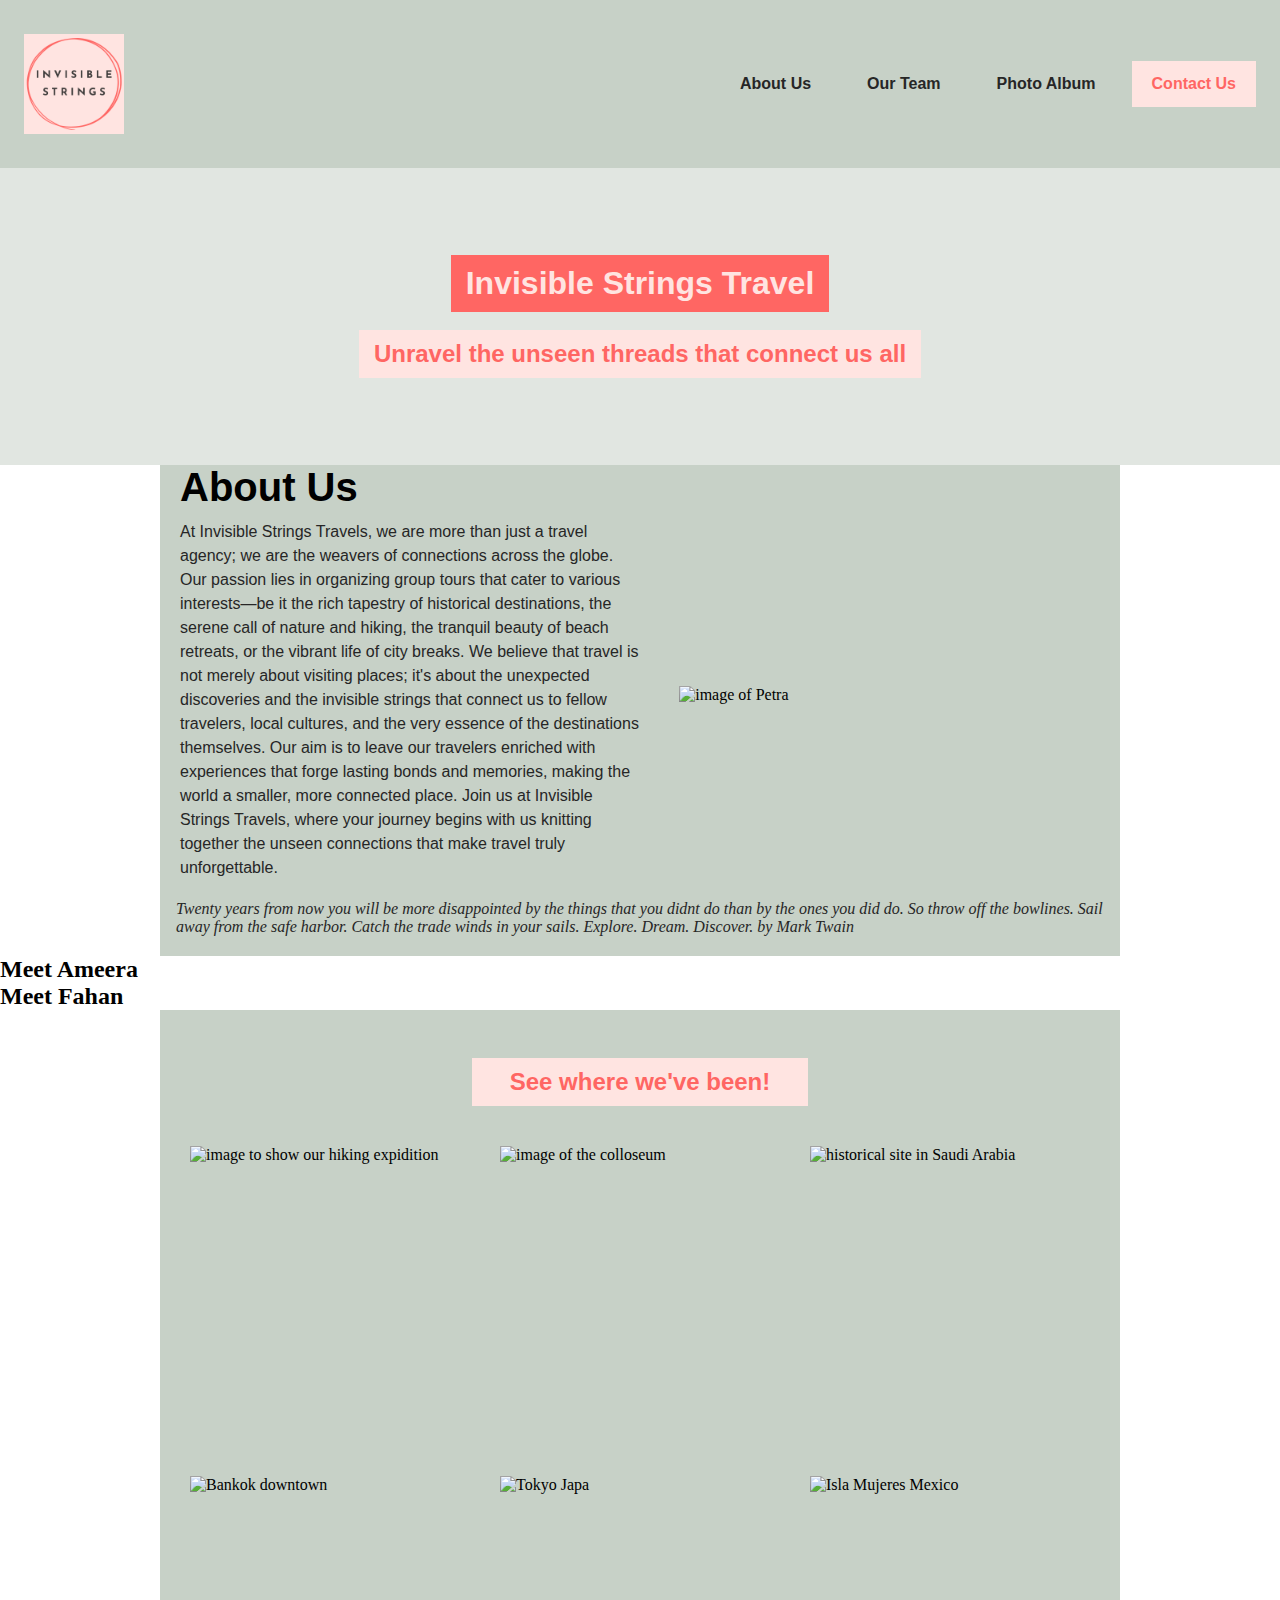
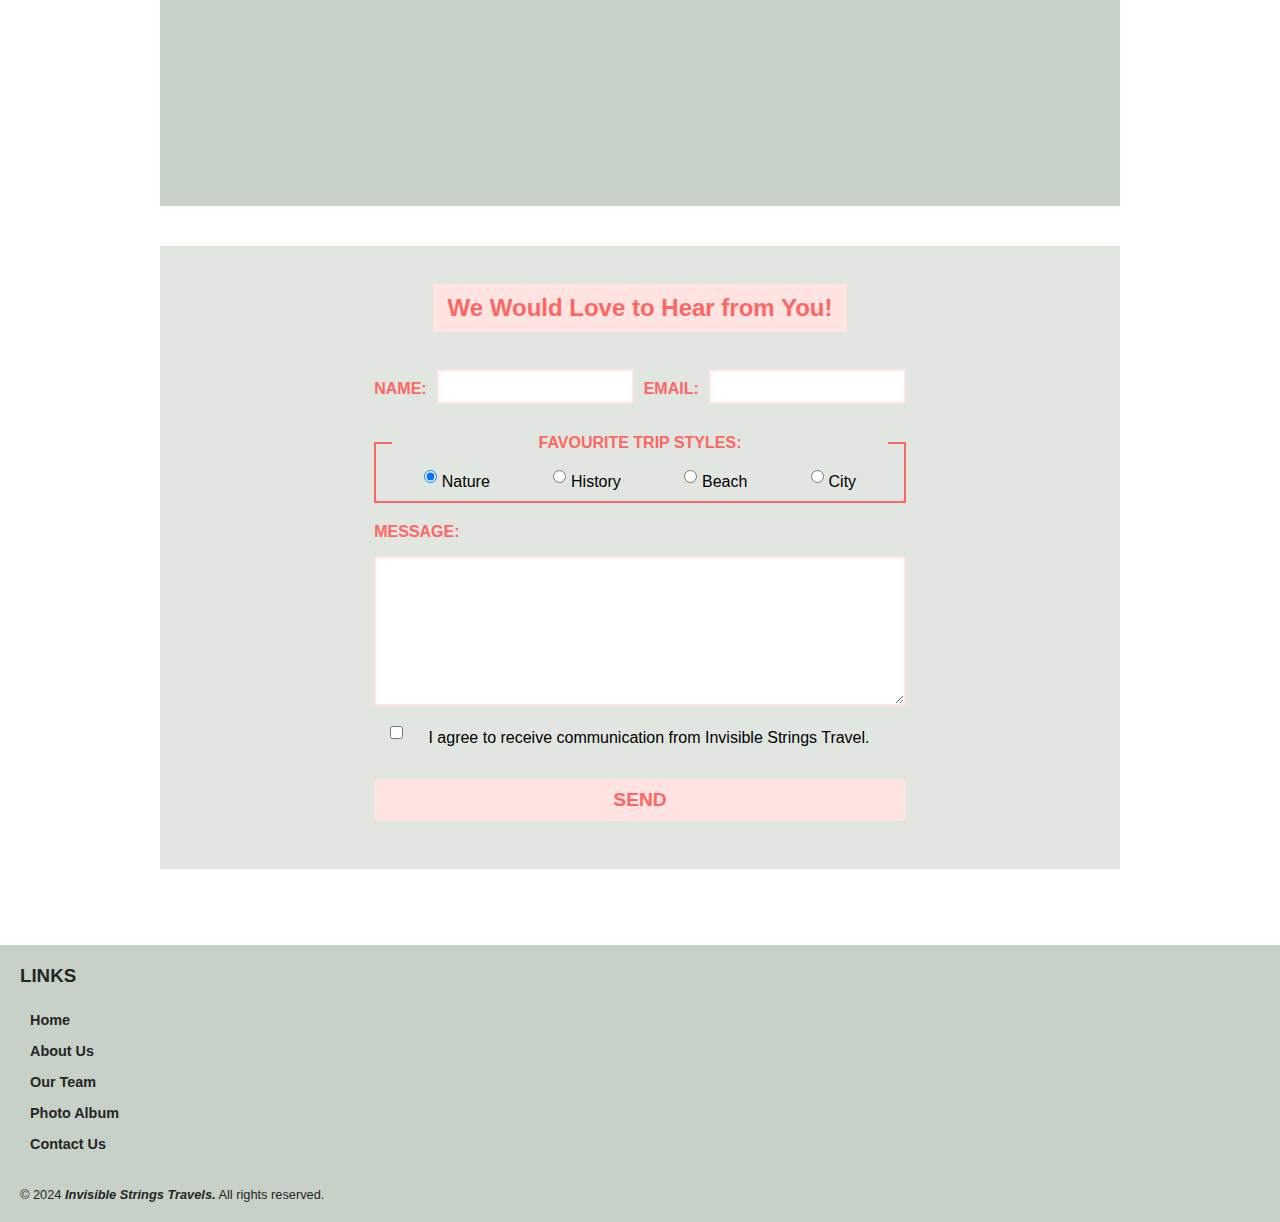
==== index 13.24.06.html @ 8f7f492c "Merge branch 'main' into header-section" ====
<!DOCTYPE html>
<html lang="en">
  <head>
    <meta charset="UTF-8" />
    <meta name="viewport" content="width=device-width, initial-scale=1.0" />
    <link rel="stylesheet" href="style.css" />
    <title>Ameera and Fahan Agency Website</title>
  </head>

  <body>
    <nav class="row justify-space-between">
        <div>
            <a href="#header">
                <img src="IST-LOGO.png" alt="Logo">
            </a>
        </div>
        <ul class="row">
            <li><a href="#about">About Us</a></li>
            <li><a href="#team">Our Team</a></li>
            <li><a href="#travels">Photo Album</a></li>
            <li><a href="#contact">Contact Us</a></li>
        </ul>   
        <script src="script.js"></script>
    </nav>

    <header id="header">
        <h1>Invisible Strings Travel</h1>
        <h2>Unravel the unseen threads that connect us all</h2>
    </header>

    <main>
        <section id="about" class="center width-xl">
            <h2 class="about-us">About Us</h2>
            <div class="row justify-space-between">
                <!-- [100 word paragraph] -->
                <p class="flex-item">At Invisible Strings Travels, we are more than just a travel agency; we are the weavers of connections across the globe. Our passion lies in organizing group tours that cater to various interests—be it the rich tapestry of historical destinations, the serene call of nature and hiking, the tranquil beauty of beach retreats, or the vibrant life of city breaks. We believe that travel is not merely about visiting places; it's about the unexpected discoveries and the invisible strings that connect us to fellow travelers, local cultures, and the very essence of the destinations themselves. Our aim is to leave our travelers enriched with experiences that forge lasting bonds and memories, making the world a smaller, more connected place. Join us at Invisible Strings Travels, where your journey begins with us knitting together the unseen connections that make travel truly unforgettable. </p>
                <!-- [placeholder image on the side] -->
                <img src="https://source.unsplash.com/eoZTnFtusDs" alt="image of Petra" width="300" class="flex-image">
            </div>
        
            <blockquote id="quote" class="MT-quote">Twenty years from now you will be more disappointed by the things that you didnt do than by the ones you did do. So throw off the bowlines. Sail away from the safe harbor. Catch the trade winds in your sails. Explore. Dream. Discover.
                <cite>by Mark Twain</cite>
            </blockquote>
        </section>

        <section id="team">
            <div id="team--ameera">
                <h2>Meet Ameera</h2>
                <!-- [placeholder image]
                [130 words] -->
            </div>

            <div id="team--fahan">
                <h2>Meet Fahan</h2>
                <!-- [placeholder image]
                [130 words] -->
            </div>
    
        </section>

        <section id="travels" class="center width-xl ">
            <div class="travels">
                <h2>See where we've been!</h2>
            <div>
            <!-- [placeholder grid of prior travels]  -->
            <div class="image-grid"> <!-- will be the main container for each one of our images -->
                <img src="https://source.unsplash.com/BKLHxgbYFDI" alt="image to show our hiking expidition"/>   
                <img src="https://source.unsplash.com/Q4g0Q-eVVEg" alt="image of the colloseum"/>
                <img src="https://source.unsplash.com/ecw2GLQqVus" alt="historical site in Saudi Arabia"/>
                <img src="https://source.unsplash.com/g5Uh7nP60FA" alt="Bankok downtown"/>
                <img src="https://source.unsplash.com/layMbSJ3YOE" alt="Tokyo Japa"/>
                <img src="https://source.unsplash.com/2KZksT2BSDw" alt="Isla Mujeres Mexico"/>
            </div>
        </section>

        <section id="contact" class="center width-xl">
            <h2>We Would Love to Hear from You!</h2>

            <form id="form">
                <div class="form-row">  <!-- Wrap NAME and EMAIL -->
                    <label for="name">NAME:</label>
                    <input id="name" name="name" type="text" class= "border-style" required/>

                    <label for="email">EMAIL:</label>
                    <input id="email" name="email" type="email" class= "border-style" required/>
                </div>
                
                <fieldset>
                    <legend>FAVOURITE TRIP STYLES:</legend>

                    <div class="radio-container">
                        <input id="trip-nature" type="radio" name="trip" value="Nature" class="border-style" checked />
                        <label for="trip-nature" class="radio">Nature</label>
                    </div>

                    <div class="radio-container">
                        <input id="trip-history" type="radio" name="trip" value="history" class="border-style"/>
                        <label for="trip-history" class="radio">History</label>
                    </div>

                    <div class="radio-container">
                        <input id="trip-beach" type="radio" name="trip" value="beach" class="border-style"/>
                        <label for="trip-beach" class="radio">Beach</label>
                    </div>

                    <div class="radio-container">
                        <input id="trip-city" type="radio" name="trip" value="radio" class="border-style"/>
                        <label for="trip-city" class="radio">City</label>
                    </div>
                </fieldset>

                <label for="message">MESSAGE:</label>
                <textarea id="message" class="border-style" name="message"></textarea>

                <div class="checkbox-wrapper">
                    <input id="marketingConsent" name="marketingConsent" type="checkbox" class="border-style" required/>
                    <label for="marketingConsent" class="checkbox">I agree to receive communication from Invisible Strings Travel.</label>
                </div>
                
                <button class="border-style" type="submit">SEND</button>
            </form>
        </section>
    </main>
    
    <footer>
        <h3>LINKS</h3>
          <ul>
            <li><a href="#header">Home</a></li>
            <li><a href="#about">About Us</a></li>
            <li><a href="#team">Our Team</a></li>
            <li><a href="#travels">Photo Album</a></li>
            <li><a href="#contact">Contact Us</a></li>  
           </ul>
        <p>© 2024 <em><strong><a href="#header">Invisible Strings Travels.</a></strong></em> All rights reserved.</p>
      </footer>

  </body>
</html>
---- style.css ----
/* Best practices for webpage styling 
/* Follow the outline structure for css – use css variables */

/* Global settings applied to all elements */
* {
  box-sizing: border-box; /* Changes the box model so width and height include padding and border but not the margin */
  margin: 0; /* Removes the default margin from all elements */
}

label,input {
  display: block; /* Makes label and input elements block-level, so they take up the full width available */
}

/*------------------------------------*\
  #NAVIGATION-MENU
\*------------------------------------*/

nav {
  padding: 1.5rem; 
  background-color: #C7D1C7; /* Nav background color set to Ash Grey*/
  color: #262626; /* Nav font colour set to Eerie Black*/
}

nav img {
  display: block;
  margin: 0 auto; 
  padding: 10px 0; 
  width: 100px; 
  height: auto; 
}

/* Setting up a flexbox layout */
.row {
  display: flex; /* Enables flexbox layout, making child elements flex items */
  gap: 1rem; /* Space between each flex item */
  flex-wrap: wrap; /* Allows items to wrap to next line if space runs out */
  align-items: center; /* Vertically centers items in their line */
}

/* Ensures nav buttons have distributed space between them */
.justify-space-between {
  justify-content: space-between;
}

ul {
  list-style:none; /* Removes bullet points from lists */
}

ul.row li a {
  display: inline-block; /* Makes the link behave like a block but allows it to sit inline */
  font-family:'proxima-nova', sans-serif; /*TBU Font - to be defined upfront - relates to Issue #4*/
  font-weight: bold; /*TBU Font - to be defined upfront - relates to Issue #4*/
  text-decoration: none; /* Removes underline from links */
  padding: 14px 20px; /* Adds padding inside the links for clickable area */
}

ul.row li:not(:last-child) a {
  color: #262626 /* Sets the text colour for all links except for Contact Us */
}

ul.row li:last-child a {
  background-color: #FFE4E1; /* Background color for Contact Us*/
  color: #FF6663 /* Text colour for Contact Us */
}

ul.row li a:hover {
  background-color: #FFE4E1; /* Background color on hover */
  color: #FF6663; /* Text colour on hover */
}


/*------------------------------------*\
  #HEADER SECTION
\*------------------------------------*/

header {
  display: flex;
  flex-direction: column;
  align-items: center;
  justify-content: center;
  height: 33vh; /* so header takes up two thirds of the viewport*/
  background-color: #E1E6E1;
  font-family:'proxima-nova', sans-serif; /*TBU Font - to be defined upfront - relates to Issue #4*/
}

header h1 { 
  font-weight: bold;
  padding: 10px 15px; 
  background-color: #FF6663; 
  color: #FFE4E1; 
}

header h2 { 
  margin-top: 0.5cm; 
  font-weight: bold;
  padding: 10px 15px; 
  background-color: #FFE4E1; 
  color: #FF6663; 
}



/*------------------------------------*\
  #ABOUT US SECTION
\*------------------------------------*/


.flex-item {
    width: 48%;   /* width of those with class flex-item will be 48% of the container */
    margin-left: 20px; /* space between the left side of the parent container and child element */
    margin-top: 10px;

}

.flex-image {
    padding: 20px; /* space between the image and the right side of the parent container */
    width: 48%;  /* width of image will be 48% of the container */
}


.MT-quote {
    margin-top: 20px;
    padding-left: 16px;
    color: #262626 ;
    font-style: italic;
    padding-bottom: 20px;
}

#about {
    background-color: #C7D1C7;

    
}

/* Might need to update - section p might change css for all the section p in the code  */
section p {
    font-size: 16px;
    line-height: 150%;
    color: #262626;
    font-family:'proxima-nova', sans-serif; /*TBU Font - to be defined upfront */

}


h2.about-us {
    font-size: 40px;
    margin-left: 20px;
    font-family:'proxima-nova', sans-serif; /*TBU Font - to be defined upfront */
    
}

/* body {
    background-color: #C7D1C7;
} */


/* constraining the width of the webpage */

.center {
    max-width: 40rem;
    margin-left: auto;
    margin-right: auto;
  }
  
  .width-sm {
    max-width: 20rem;
  }

  .width-lg {
    max-width: 40rem;
  }
  
  .width-xl {
          max-width: 60rem;
        }

/* Section 2 – Meet the Team
Use CSS Flexbox to style children in a single-direction layout  */
 

/* Section 3 – Pictures
Use CSS Grid to style children in two-direction layout */


/*------------------------------------*\
  #grid
\*------------------------------------*/

#travels {
    background-color: #C7D1C7 ;
    margin-bottom: 40px;
    padding-top: 10px;
}

.travels h2 {
    text-align: center; 
    font-family:'proxima-nova', sans-serif; 
    margin-top: 37.7953px; 
    margin-bottom: 10px; 
    padding: 10px 15px; 
    background-color: #FFE4E1; /* Background color for about us  */
    color: #FF6663; 
    width: 35%;
    margin-left: auto;
    margin-right: auto;

}


.image-grid {
    --gap: 30px;
    --num-cols: 3;
    --row-height: 300px;

    box-sizing: border-box;
    padding: var(--gap);

    display: grid;
    grid-template-columns: repeat(var(--num-cols), 1fr);
    grid-auto-rows: var(--row-height);
    gap: var(--gap)

}

/* anything under 1024px  */
@media screen and (max-width: 1024px) {
    .image-grid {
        --num-cols: 2;
        --row-height: 200px;
    }

}

.image-grid > img {
    width: 100%;
    height: 100%;
}

/*------------------------------------*\
  #CONTACT
\*------------------------------------*/

.border-style {
  border: 2px solid #FFE4E1; /* Sets the border color */
  padding: 8px;
  margin-bottom: 10px;
}

.border-style:focus {
  outline: none; /* Removes the default focus outline */
  border-color: #FF6663; /* Changes the border color on focus for better visibility */
  padding: 8px;
  margin-bottom: 10px;
}

#contact {
  display: flex;
  flex-direction: column;
  align-items: center;
  text-align: center;
  margin-bottom: 2cm; /* Space below h2 */
  background-color: #E1E6E1;
  font-family:'proxima-nova', sans-serif; /*TBU Font - to be defined upfront - relates to Issue #4*/
}

#contact h2 {
  margin-top: 1cm; 
  margin-bottom: 1cm; 
  font-weight: bold;
  padding: 10px 15px; /* Adds padding inside the links for clickable area */
  background-color: #FFE4E1; /* Background color for Contact Us */
  color: #FF6663; /* Text colour for Contact Us */
}

#form {
  display: flex;
  flex-direction: column;
  align-items: center; /* Center form elements */
  gap: 10px; /* Spacing between form elements */
  width: fit-content;
  margin-bottom: 1cm;
}

.form-row, .checkbox-wrapper {
  display: flex;
  flex-direction: row;
  justify-content: space-between;
  align-items: center;
  width: auto; /* Auto to accommodate content */
  min-width: 500px; /* Set a minimum width based on the checkbox label width */
  margin-bottom: 10px; /* Consistent spacing */
}

.form-row input[type="text"],
.form-row input[type="email"] {
  width: calc((100% - 10px) / 2); /* Adjust width to fill parent minus margin */
  margin-right: 10px; /* Margin between NAME and EMAIL inputs */
}

.form-row input[type="email"]:last-child {
  margin-right: 0; /* Ensures no extra margin on the right of the EMAIL input */
}

.form-row label {
  margin-right: 10px;
  margin-bottom: 5px;
  color:#FF6663;
  font-weight: bold;
}

.radio-container {
  display: flex;
  align-items: center; /* Centres the radio buttons and labels vertically */
}

input[type="radio"].border-style + label.radio {
  margin-left: 5px; /* Spacing between radio button and label */
}

fieldset {
  display: flex;
  flex-direction: row; /*Adjusts items to be in a row */
  justify-content: space-around; /*Spreads items evenly */ 
  flex-wrap: wrap;
  border: 2px solid #FF6663;
  padding: 0.5em 1em;
  margin-bottom: 10px;
  min-width: 500px;
  width: 100%;
}

legend {
  width: 100%; /* Ensures legend spans full width */
  padding: 0 10px; 
  margin-bottom: 10px; 
  color:#FF6663;
  font-weight: bold;
}

.checkbox-wrapper {
  display: flex;
  align-items: center; 
  flex-wrap: wrap;
}

input[type="checkbox"].border-style {
  margin-right: 5px; /* Spacing between checkbox and its label */
  align-self: center;
}

label.checkbox {
  width: auto;
  flex-grow: 1;
}

label[for="message"]{
  display: block;
  text-align: left;
  width: 100%;
  color:#FF6663;
  font-weight:bold;
  margin-bottom: -5px;
}

textarea.border-style, button.border-style {
  width: 100%; /* Full width to match the form elements layout */
  margin-top: 10px; /* Spacing above textarea and button */
}

textarea.border-style {
  height: 150px;
}

button {
  padding-top: 15px;
  padding-bottom: 15px;
  color:#FF6663;
  background-color: #FFE4E1;
  font-size: 1.2em;
  font-weight: bold;
  cursor: pointer;
  border-radius: 5px;
  transition: background-color 0.3s; /* Smooth transition for background color on hover */
}

button:hover {
  background-color: #FF6663;
  color: #FFE4E1; 
  font-weight: bold;

}



/*------------------------------------*\
  #FOOTER
\*------------------------------------*/

footer {
  display: flex; /* Uses Flexbox for layout */
  flex-direction: column; /* Stacks children vertically */
  align-items: flex-start; /* Aligns children to the left */
  gap: 10px; /* Adds vertical space between children */
  padding: 20px;
  text-align: left; /* Aligns text to the left */
  font-family:'proxima-nova', sans-serif; /* Font style - to be moved up so it is applied to full document */
  background-color: #C7D1C7;
  color: #262626; /* Font colour - to be moved up so it is applied to full document */
}

footer h3 {
  margin-bottom: 5px; /* Adds a small space below the heading */
}

footer ul {
  list-style: none; /* Removes bullet points */
  padding: 0;
  margin: 0;
}

footer ul li a {
  text-decoration: none; /* Removes underline from links */
  display: inline-block; /* Allows the application of padding and enables the block to size to its content */
  font-size: 0.9em; /* Smaller font size for the links */
  font-weight: bold; /* Makes the link text bold */
  margin-top: 5px; /* Adds space above each link */
  padding: 5px 10px; /* Adds padding around the text for better clickability */
  transition: background-color 0.3s; /* Smooth transition for background color on hover */
}

/* Hover state styles for links */
footer ul li a:hover {
  background-color: #FFE4E1;
  color: #FF6663; 
}

footer p {
  margin-top: 20px; /* Adds space above the paragraph for separation from the list */
  font-size: 0.8em; /* Smaller font size for the copyright text */
}

a, a:visited {
  color: #262626; /* Sets text color for both unvisited and visited links */
  text-decoration: none; /* Removes underline from all links */
}
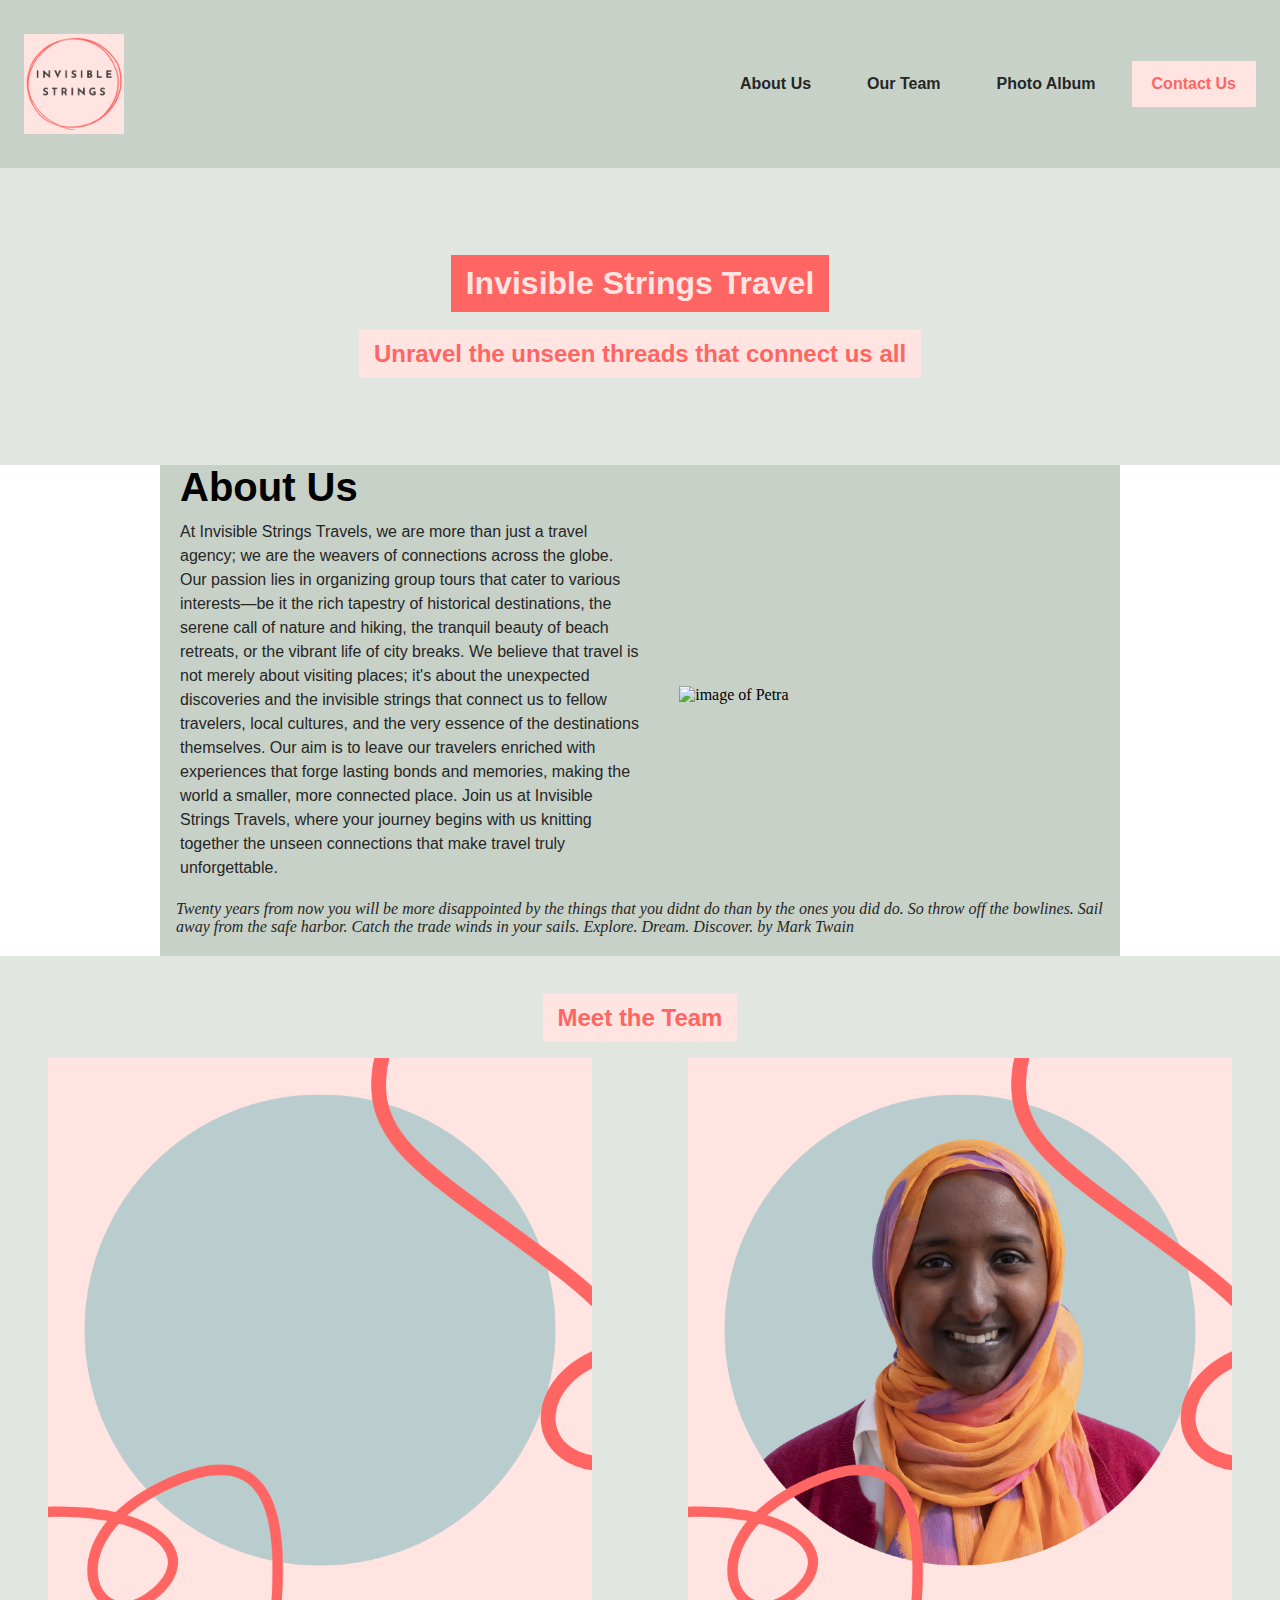
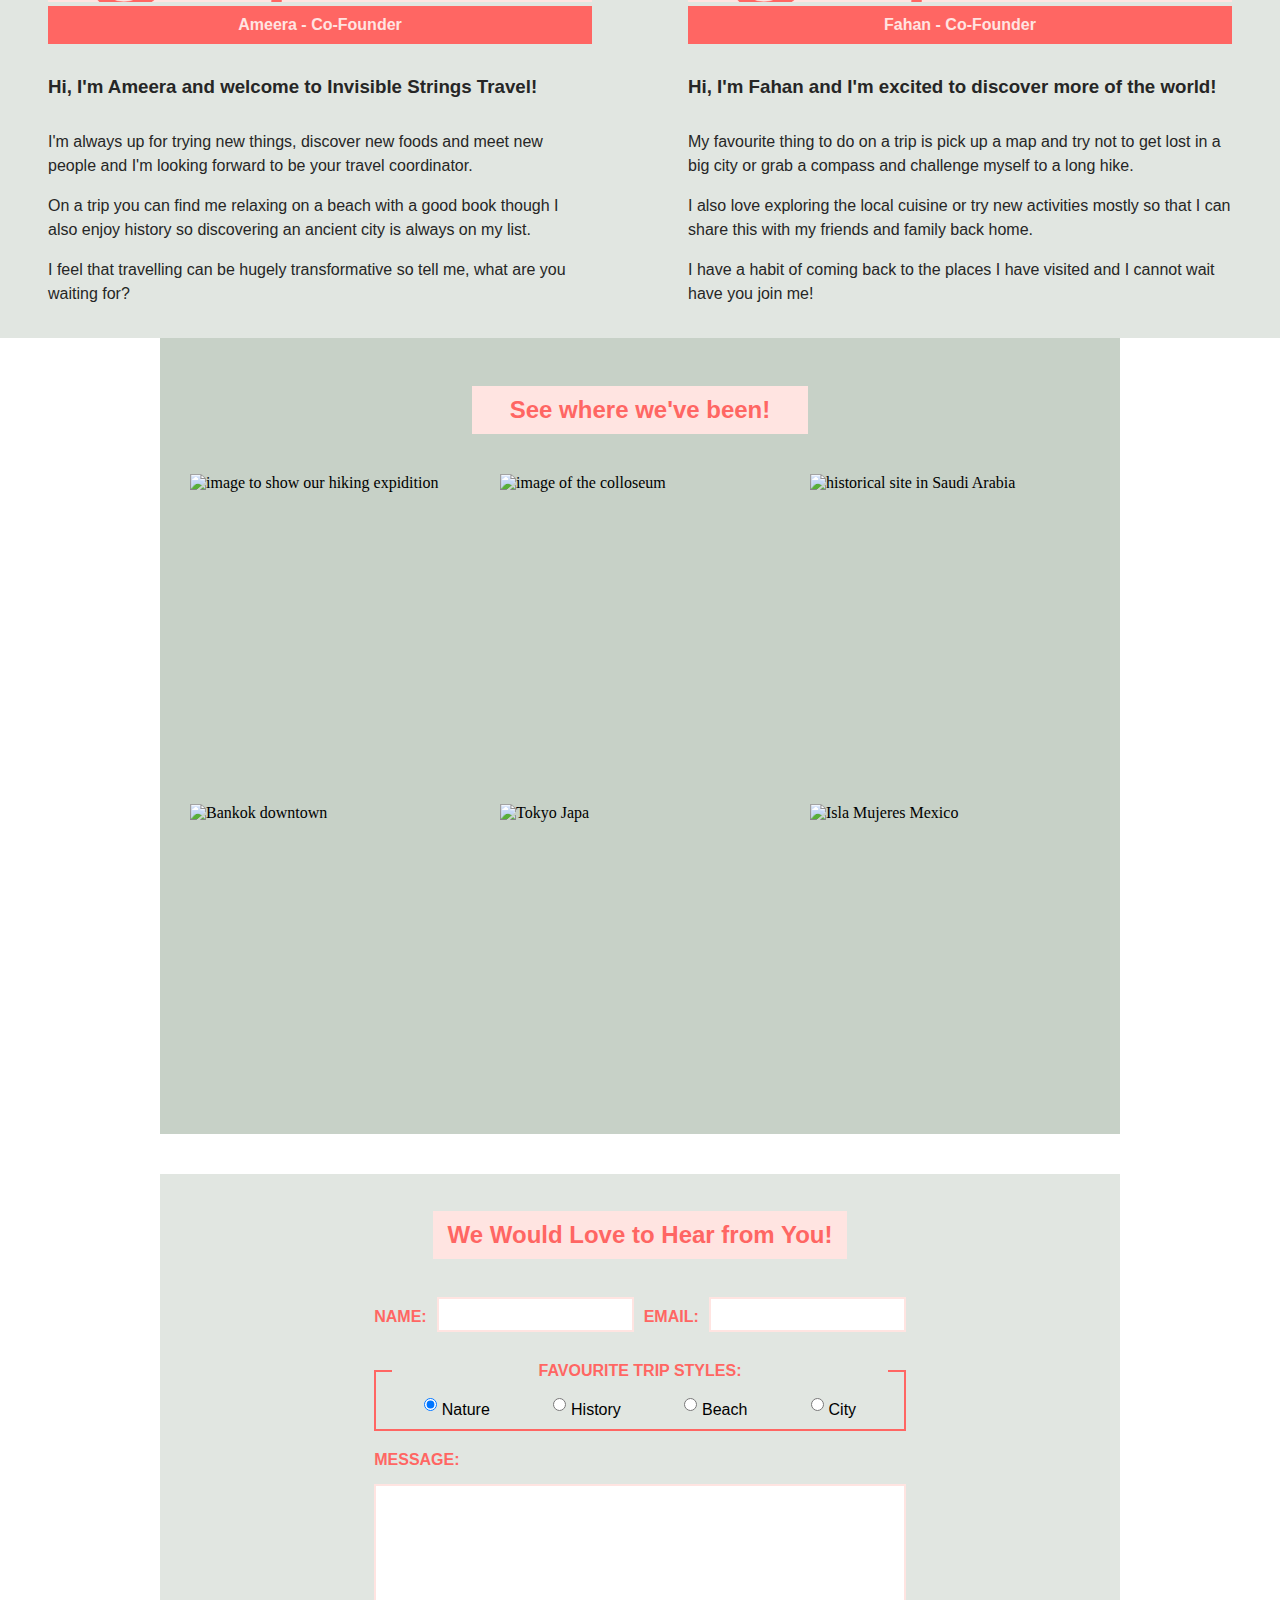
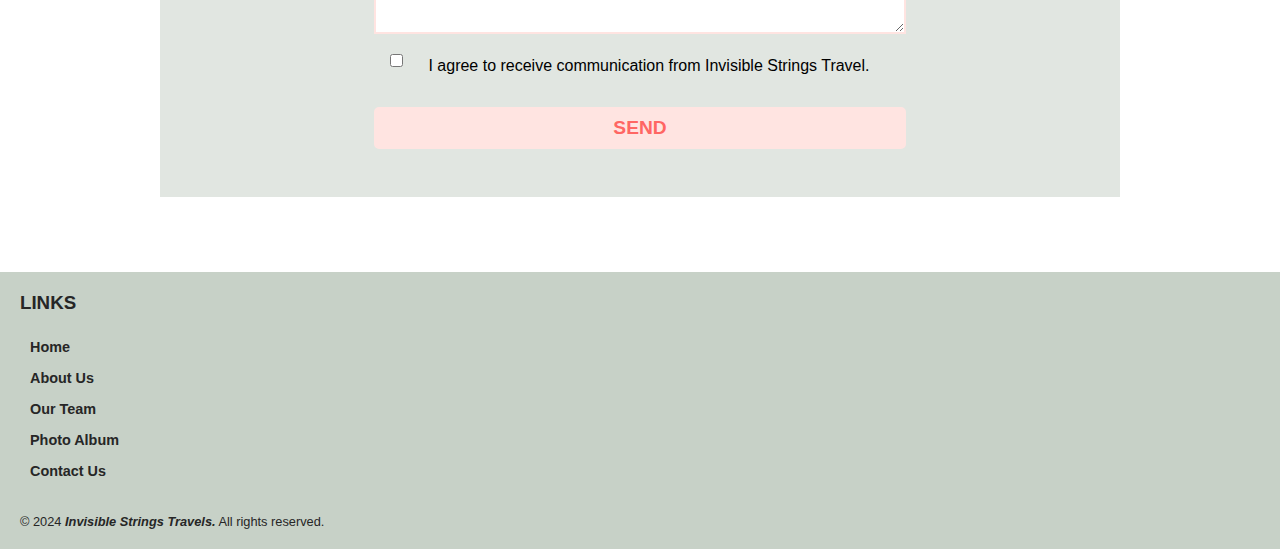
==== commit 8767352c: "Merge branch 'main' into meet-the-team-section" ====
--- a/index 13.24.06.html
+++ b/index 13.24.06.html
@@ -44,18 +44,36 @@
         </section>
 
         <section id="team">
-            <div id="team--ameera">
-                <h2>Meet Ameera</h2>
-                <!-- [placeholder image]
-                [130 words] -->
+            <h2>Meet the Team</h2>
+
+            <div class="founders">
+                <div class="meet-founder-part">
+                    <figure>
+                        <img src="team-placeholder.png" alt="Picture of Ameera">
+                        <figcaption>Ameera - Co-Founder</figcaption>
+                    </figure>
+
+                    <h3>Hi, I'm Ameera and welcome to Invisible Strings Travel!</h3>
+                   
+                    <p>I'm always up for trying new things, discover new foods and meet new people and I'm looking forward to be your travel coordinator.</p>
+                    <p>On a trip you can find me relaxing on a beach with a good book though I also enjoy history so discovering an ancient city is always on my list.</p>
+                    <p>I feel that travelling can be hugely transformative so tell me, what are you waiting for?</p>
+                </div>
+                
+                <div class="meet-founder-part">
+                    <figure>
+                        <img src="team-fahan.png" alt="Picture of Fahan">
+                        <figcaption>Fahan - Co-Founder</figcaption>
+                    </figure>
+
+                    <h3>Hi, I'm Fahan and I'm excited to discover more of the world!</h3>
+                    
+                    <p>My favourite thing to do on a trip is pick up a map and try not to get lost in a big city or grab a compass and challenge myself to a long hike.</p>
+                    <p>I also love exploring the local cuisine or try new activities mostly so that I can share this with my friends and family back home.</p>
+                    <p>I have a habit of coming back to the places I have visited and I cannot wait have you join me!<p>
+                </div>
             </div>
 
-            <div id="team--fahan">
-                <h2>Meet Fahan</h2>
-                <!-- [placeholder image]
-                [130 words] -->
-            </div>
-    
         </section>
 
         <section id="travels" class="center width-xl ">
--- a/style.css
+++ b/style.css
@@ -174,9 +174,70 @@
           max-width: 60rem;
         }
 
-/* Section 2 – Meet the Team
-Use CSS Flexbox to style children in a single-direction layout  */
- 
+/*------------------------------------*\
+  #MEET THE TEAM
+\*------------------------------------*/
+
+#team {
+  display: flex;
+  flex-direction: column;
+  justify-content: center;
+  align-items: center;
+  background-color: #E1E6E1;
+  font-family:'proxima-nova', sans-serif; /*TBU Font - to be defined upfront - relates to Issue #4*/
+}
+
+#team h2 {
+  margin-top: 1cm; 
+  font-weight: bold;
+  padding: 10px 15px;
+  background-color: #FFE4E1; 
+  color: #FF6663; 
+}
+
+.founders {
+  display: flex;
+  justify-content: space-between; /* Manages spacing between items */
+  flex-wrap: wrap;
+  width: 100%;
+  padding: 0 2 rem;
+}
+
+.meet-founder-part {
+  width: calc(50% - 6rem); /* Adjust width for each item */
+  margin: 1rem 3rem; /* Side margins */
+}
+
+.meet-founder-part img {
+  max-width: 100%; 
+  width: 100%; 
+  height: auto; 
+}
+
+.meet-founder-part figcaption {
+  margin-bottom: 2rem;
+  font-weight: bold;
+  padding: 10px 15px;
+  background-color: #FF6663; 
+  color: #FFE4E1; 
+  text-align: center;
+}
+
+.meet-founder-part h3 {
+  color: #262626;
+}
+
+.meet-founder-part p {
+  font-size: 16px;
+  line-height: 150%;
+  color: #262626;
+  margin-bottom: 1rem;
+}
+
+.meet-founder-part h3 + p {
+  margin-top: 2rem; 
+}
+
 
 /* Section 3 – Pictures
 Use CSS Grid to style children in two-direction layout */
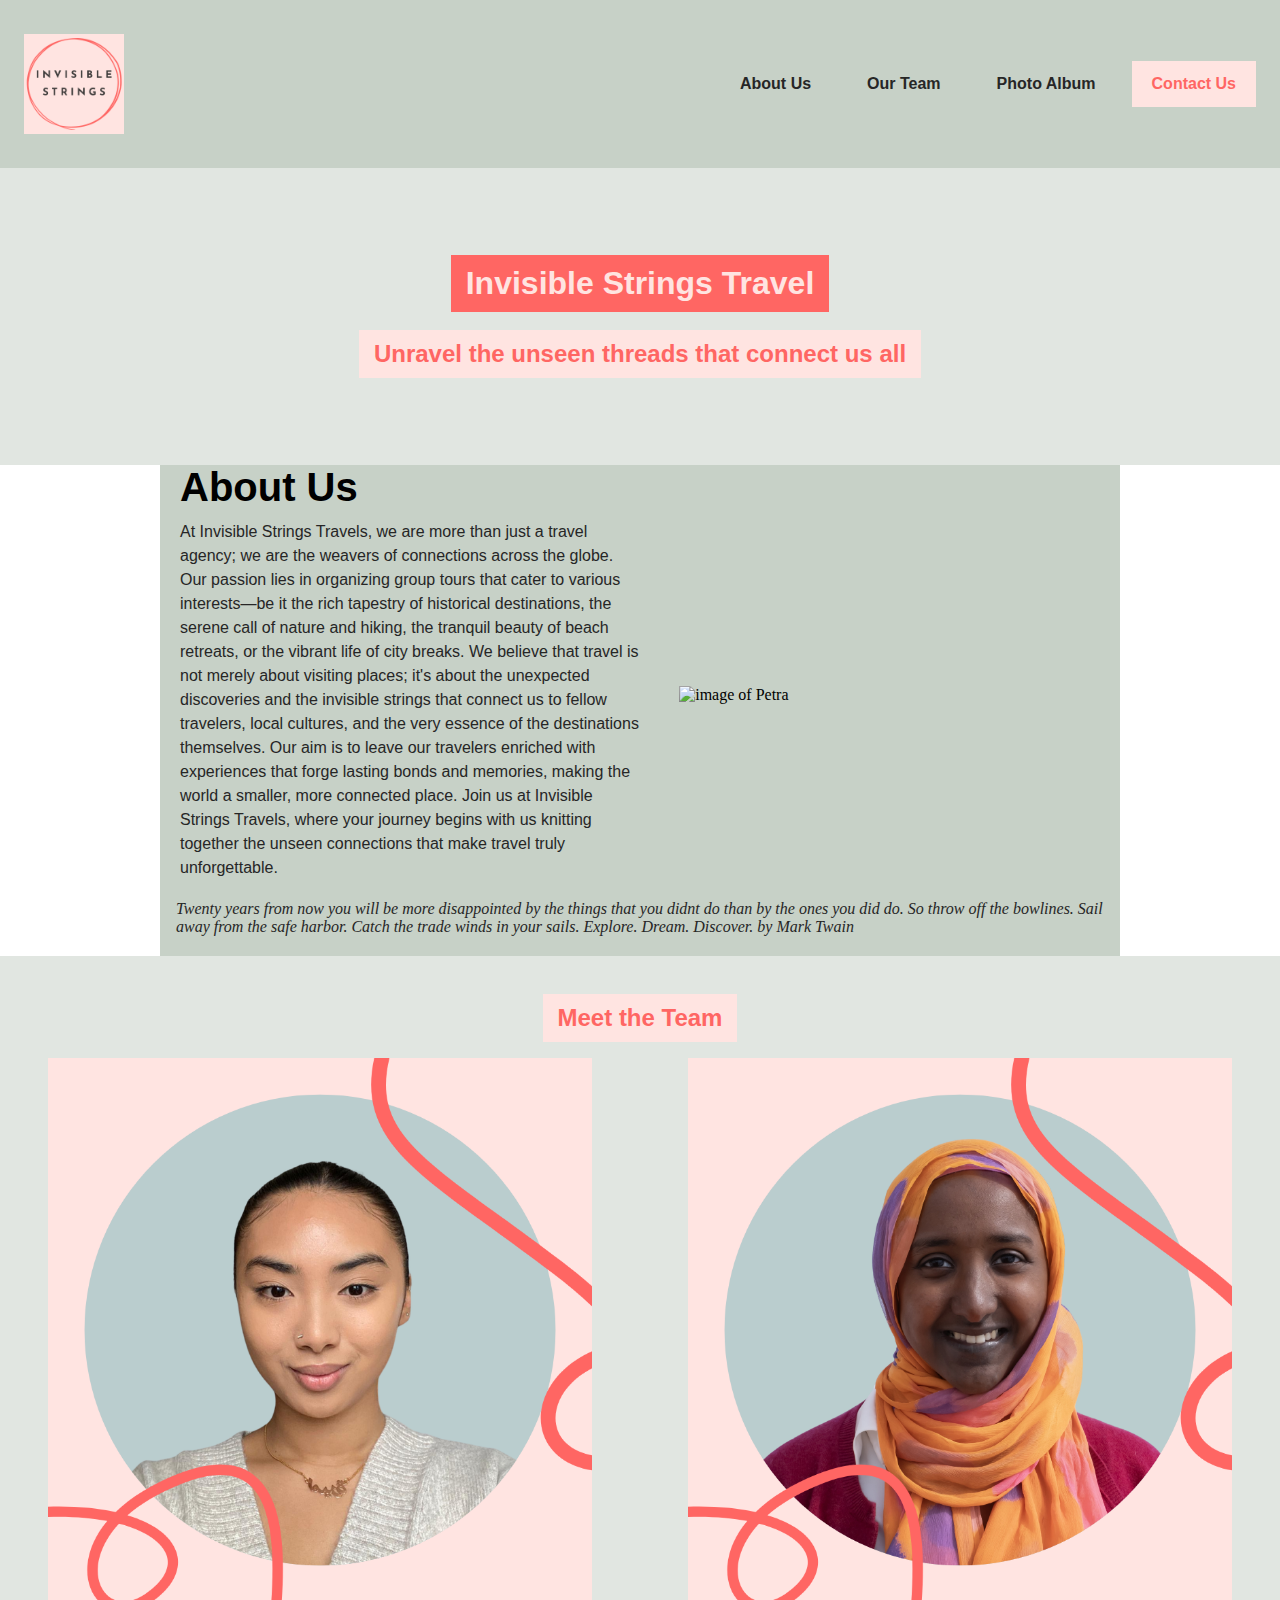
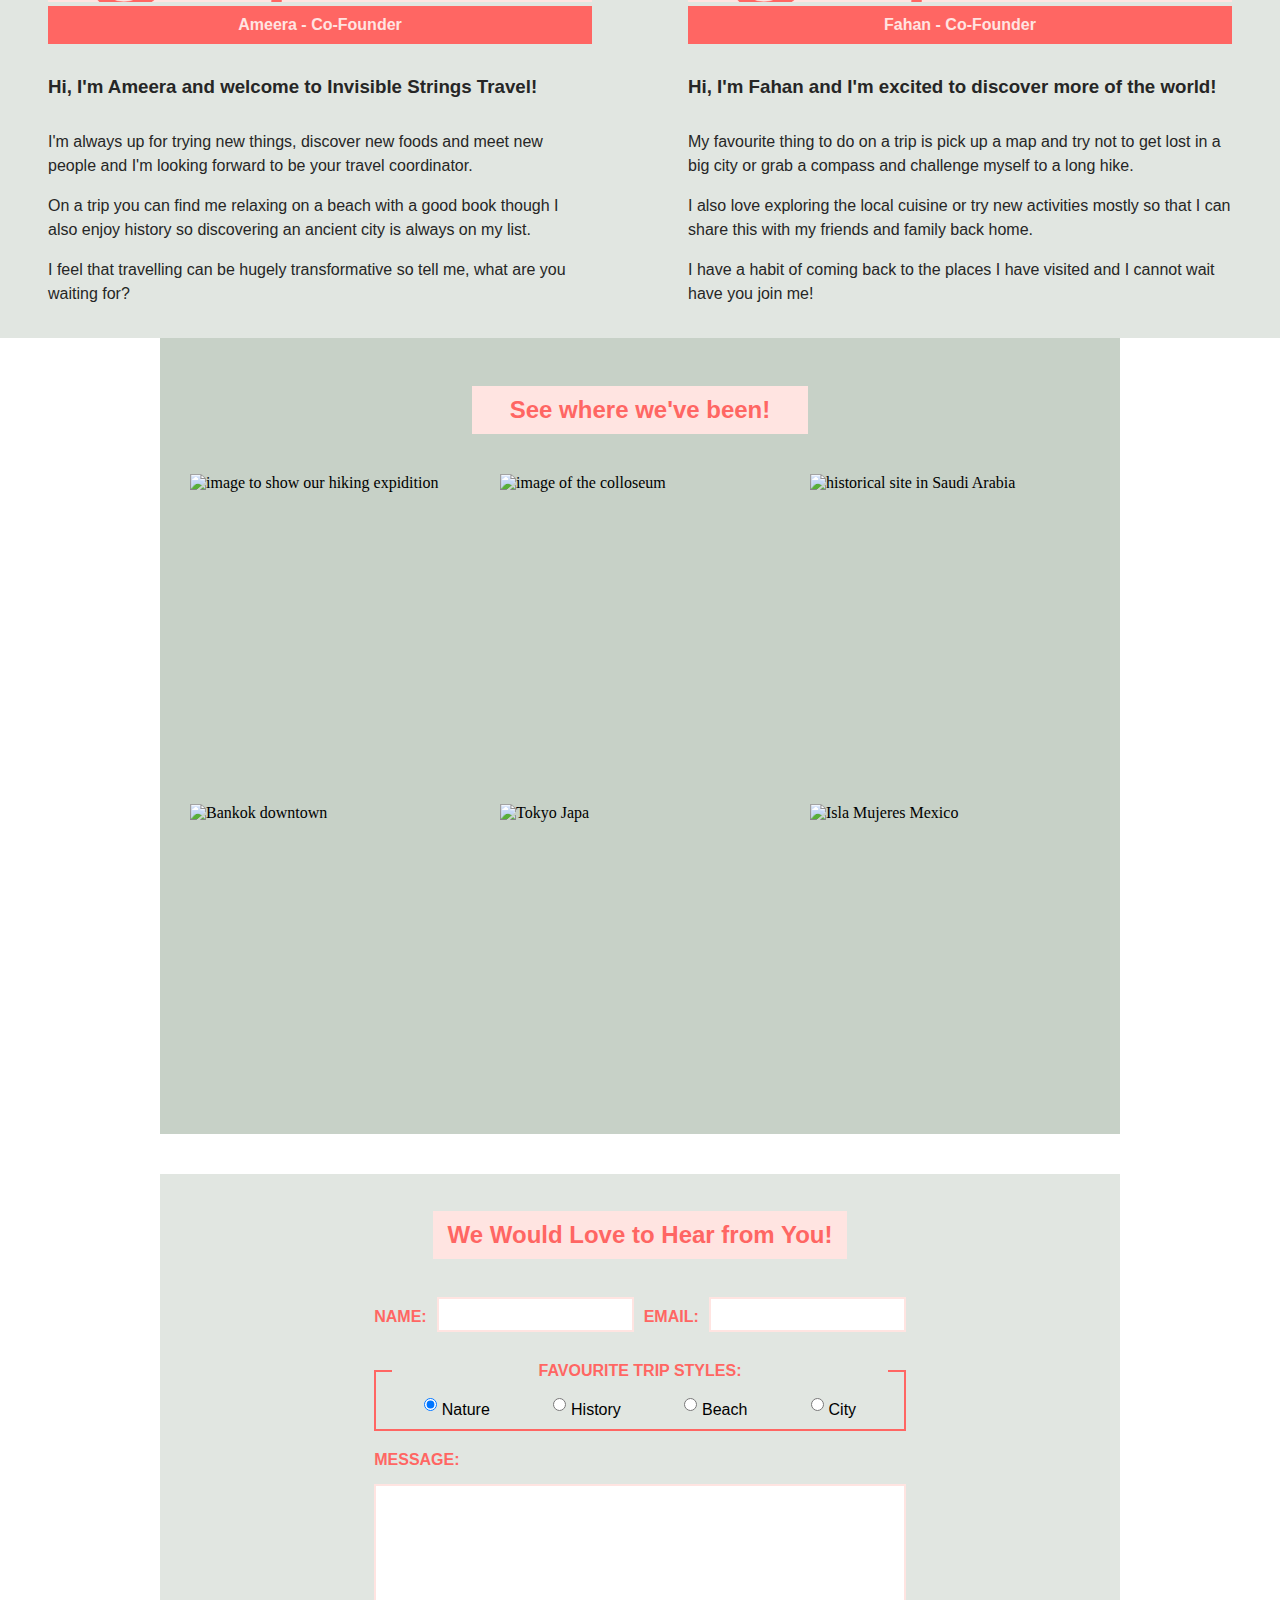
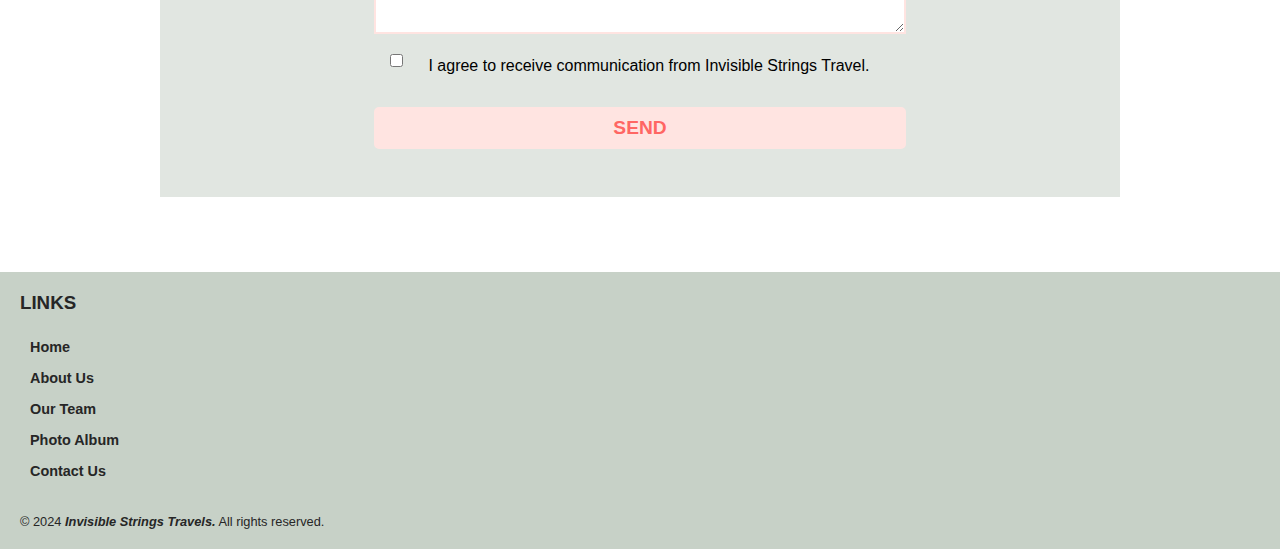
==== commit 3d467f69: "Removed css comment on grid and added Ameera photo" ====
--- a/index 13.24.06.html
+++ b/index 13.24.06.html
@@ -49,7 +49,7 @@
             <div class="founders">
                 <div class="meet-founder-part">
                     <figure>
-                        <img src="team-placeholder.png" alt="Picture of Ameera">
+                        <img src="team-ameera.png" alt="Picture of Ameera">
                         <figcaption>Ameera - Co-Founder</figcaption>
                     </figure>
 
--- a/style.css
+++ b/style.css
@@ -239,8 +239,7 @@
 }
 
 
-/* Section 3 – Pictures
-Use CSS Grid to style children in two-direction layout */
+
 
 
 /*------------------------------------*\
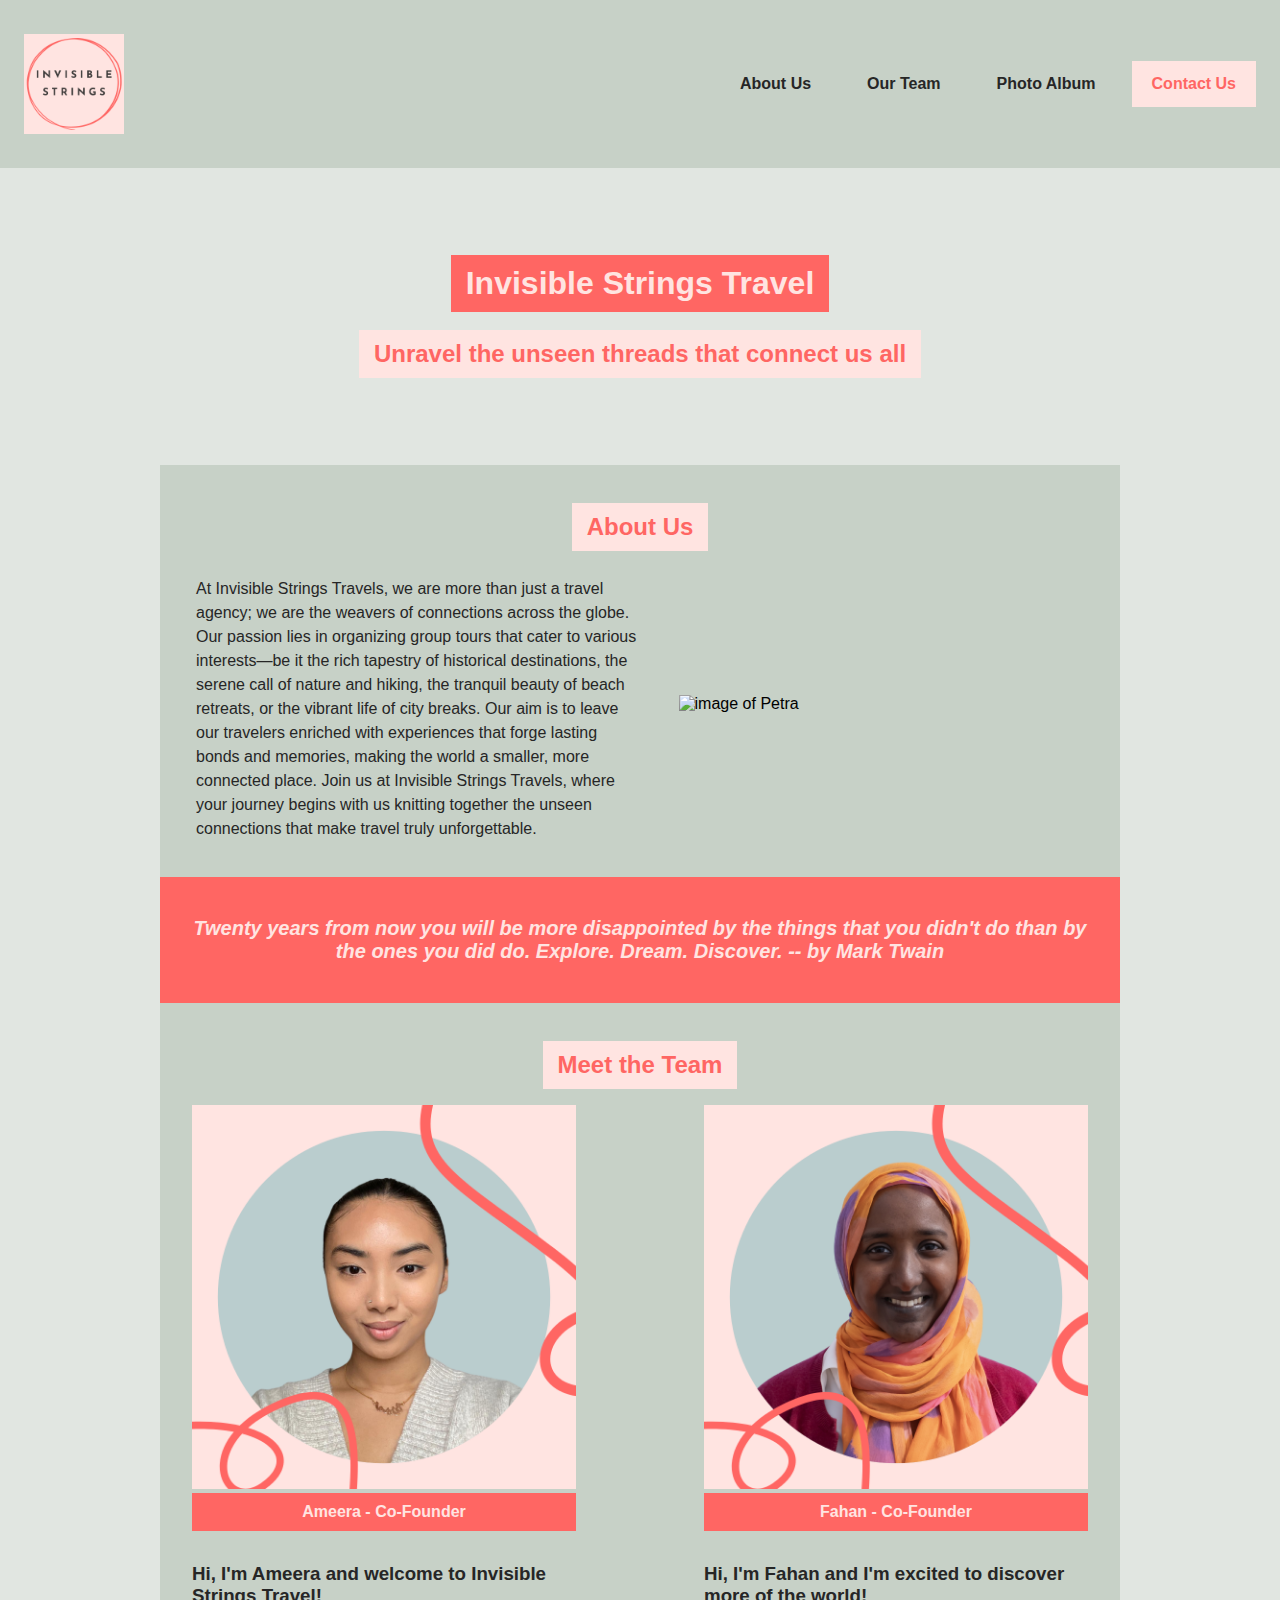
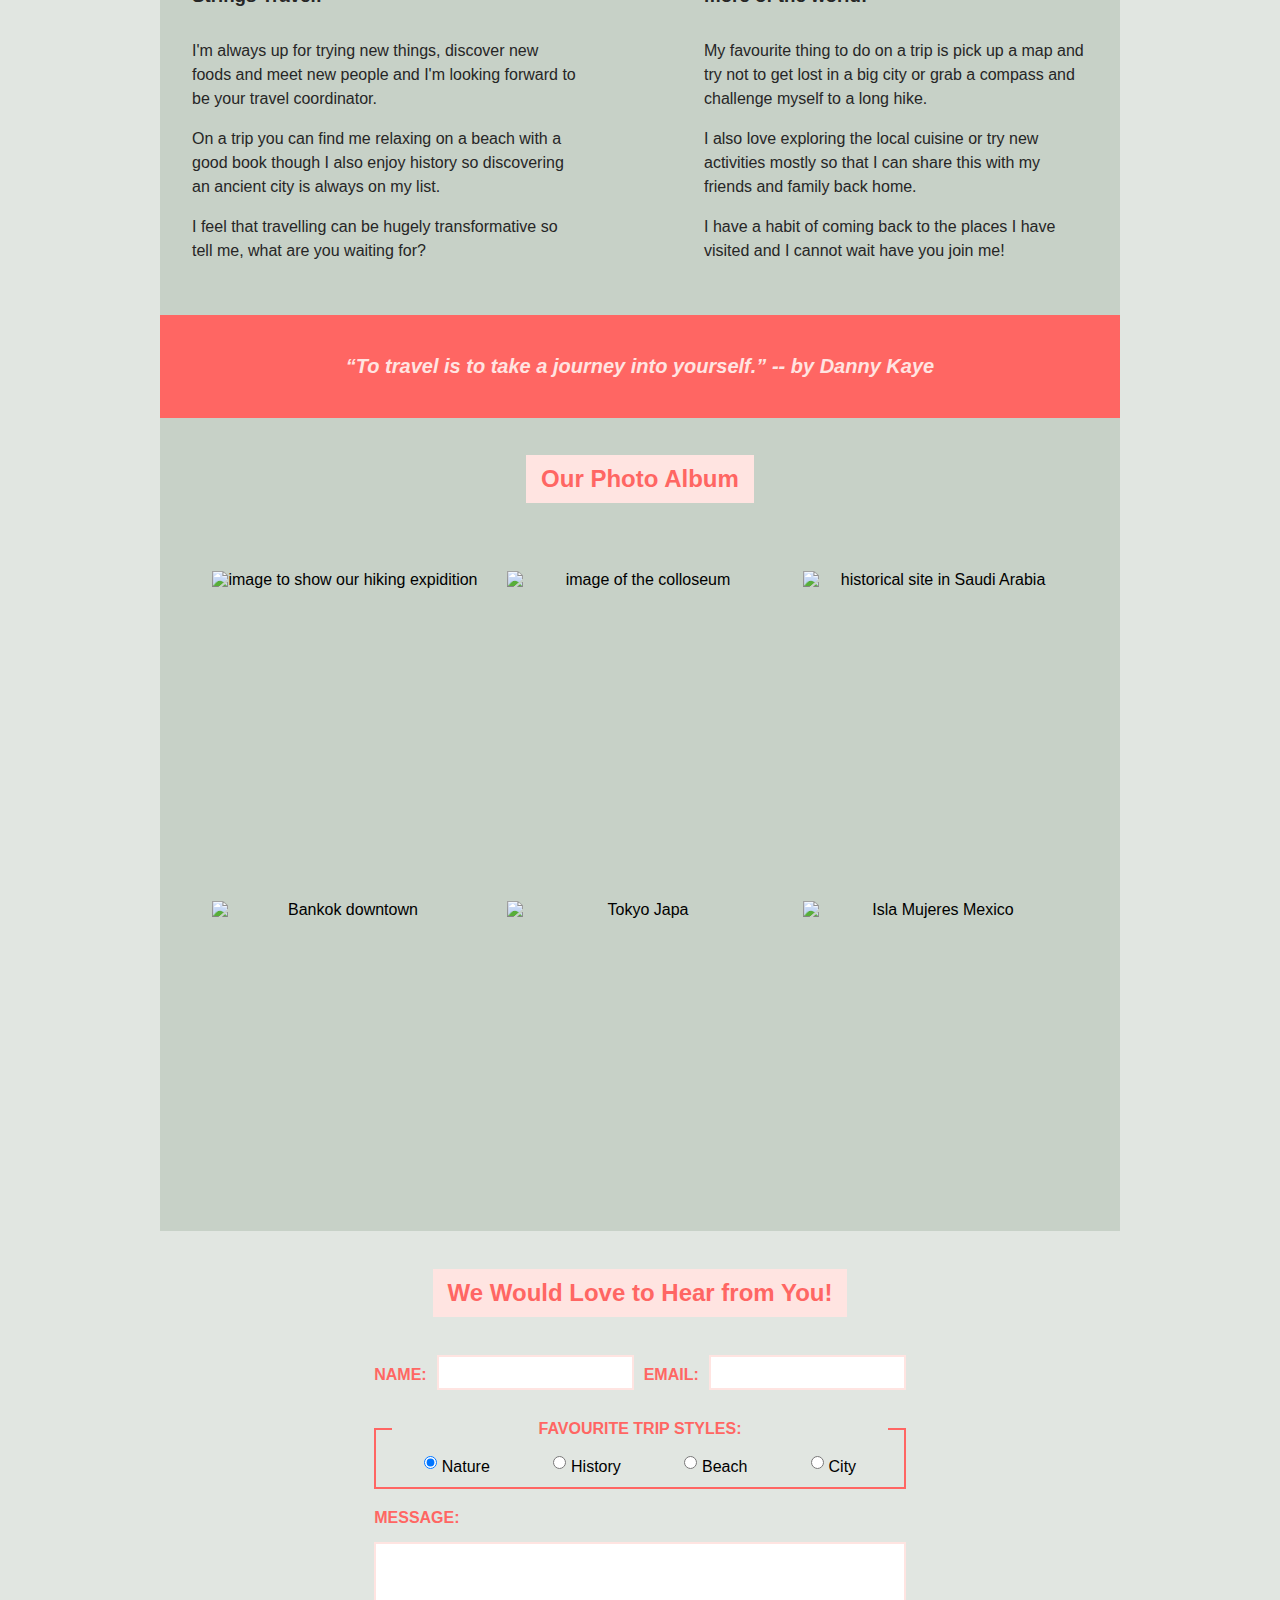
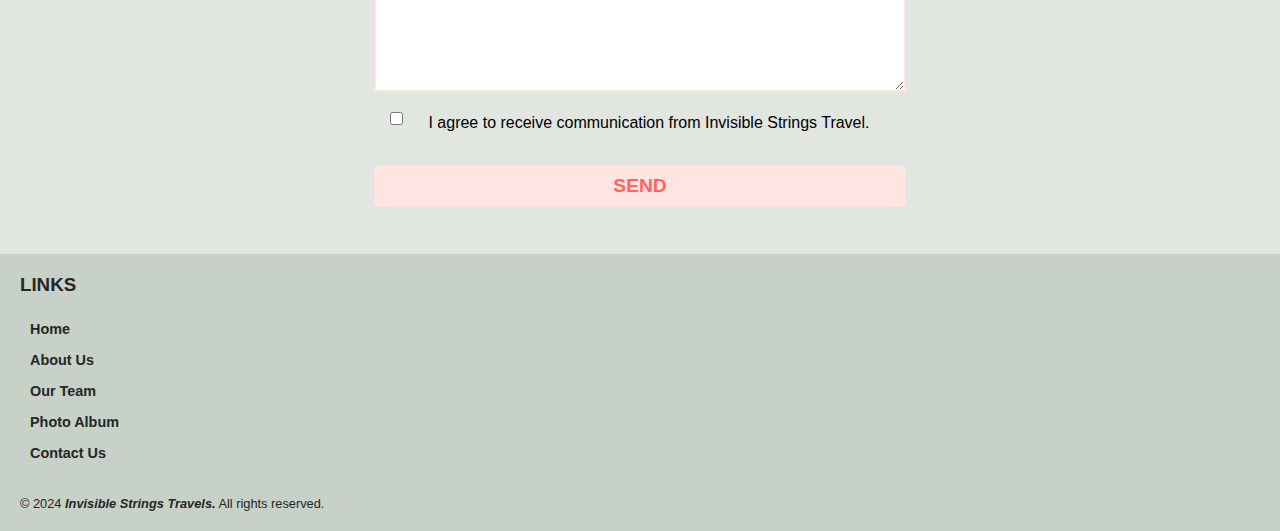
==== commit e56dc383: "updated the style of the webpage" ====
--- a/index 13.24.06.html
+++ b/index 13.24.06.html
@@ -28,18 +28,16 @@
         <h2>Unravel the unseen threads that connect us all</h2>
     </header>
 
-    <main>
-        <section id="about" class="center width-xl">
+    <main class="center width-xl">
+        <section id="about">
             <h2 class="about-us">About Us</h2>
-            <div class="row justify-space-between">
-                <!-- [100 word paragraph] -->
-                <p class="flex-item">At Invisible Strings Travels, we are more than just a travel agency; we are the weavers of connections across the globe. Our passion lies in organizing group tours that cater to various interests—be it the rich tapestry of historical destinations, the serene call of nature and hiking, the tranquil beauty of beach retreats, or the vibrant life of city breaks. We believe that travel is not merely about visiting places; it's about the unexpected discoveries and the invisible strings that connect us to fellow travelers, local cultures, and the very essence of the destinations themselves. Our aim is to leave our travelers enriched with experiences that forge lasting bonds and memories, making the world a smaller, more connected place. Join us at Invisible Strings Travels, where your journey begins with us knitting together the unseen connections that make travel truly unforgettable. </p>
-                <!-- [placeholder image on the side] -->
+            <div class="row justify-space-between margin">
+                <p class="flex-item">At Invisible Strings Travels, we are more than just a travel agency; we are the weavers of connections across the globe. Our passion lies in organizing group tours that cater to various interests—be it the rich tapestry of historical destinations, the serene call of nature and hiking, the tranquil beauty of beach retreats, or the vibrant life of city breaks. Our aim is to leave our travelers enriched with experiences that forge lasting bonds and memories, making the world a smaller, more connected place. Join us at Invisible Strings Travels, where your journey begins with us knitting together the unseen connections that make travel truly unforgettable. </p>
                 <img src="https://source.unsplash.com/eoZTnFtusDs" alt="image of Petra" width="300" class="flex-image">
             </div>
         
-            <blockquote id="quote" class="MT-quote">Twenty years from now you will be more disappointed by the things that you didnt do than by the ones you did do. So throw off the bowlines. Sail away from the safe harbor. Catch the trade winds in your sails. Explore. Dream. Discover.
-                <cite>by Mark Twain</cite>
+            <blockquote id="quote" class="quote">Twenty years from now you will be more disappointed by the things that you didn't do than by the ones you did do. Explore. Dream. Discover.
+                <cite>-- by Mark Twain</cite>
             </blockquote>
         </section>
 
@@ -74,12 +72,14 @@
                 </div>
             </div>
 
+            <blockquote id="quote" class="quote">“To travel is to take a journey into yourself.”
+                <cite>-- by Danny Kaye</cite> 
+            </blockquote>
+
         </section>
 
-        <section id="travels" class="center width-xl ">
-            <div class="travels">
-                <h2>See where we've been!</h2>
-            <div>
+        <section id="travels">
+            <h2>Our Photo Album</h2>
             <!-- [placeholder grid of prior travels]  -->
             <div class="image-grid"> <!-- will be the main container for each one of our images -->
                 <img src="https://source.unsplash.com/BKLHxgbYFDI" alt="image to show our hiking expidition"/>   
@@ -91,7 +91,7 @@
             </div>
         </section>
 
-        <section id="contact" class="center width-xl">
+        <section id="contact">
             <h2>We Would Love to Hear from You!</h2>
 
             <form id="form">
--- a/style.css
+++ b/style.css
@@ -1,7 +1,7 @@
-/* Best practices for webpage styling 
-/* Follow the outline structure for css – use css variables */
-
-/* Global settings applied to all elements */
+/*------------------------------------*\
+  #GLOBAL-STYLING
+\*------------------------------------*/
+
 * {
   box-sizing: border-box; /* Changes the box model so width and height include padding and border but not the margin */
   margin: 0; /* Removes the default margin from all elements */
@@ -10,6 +10,32 @@
 label,input {
   display: block; /* Makes label and input elements block-level, so they take up the full width available */
 }
+
+body {
+    background-color:#E1E6E1;
+
+}
+
+
+/* constraining the width of the webpage */
+
+.center {
+    max-width: 40rem;
+    margin-left: auto;
+    margin-right: auto;
+  }
+  
+  .width-sm {
+    max-width: 20rem;
+  }
+
+  .width-lg {
+    max-width: 40rem;
+  }
+  
+  .width-xl {
+          max-width: 60rem;
+        }
 
 /*------------------------------------*\
   #NAVIGATION-MENU
@@ -68,7 +94,6 @@
   color: #FF6663; /* Text colour on hover */
 }
 
-
 /*------------------------------------*\
   #HEADER SECTION
 \*------------------------------------*/
@@ -98,11 +123,26 @@
   color: #FF6663; 
 }
 
-
-
 /*------------------------------------*\
   #ABOUT US SECTION
 \*------------------------------------*/
+
+#about {
+    display: flex;
+    flex-direction: column;
+    justify-content: center;
+    align-items: center;
+    background-color: #E1E6E1;
+    font-family:'proxima-nova', sans-serif; /*TBU Font - to be defined upfront - relates to Issue #4*/
+  }
+
+#about h2 { 
+    margin-top: 1cm; 
+    font-weight: bold;
+    padding: 10px 15px; 
+    background-color: #FFE4E1; 
+    color: #FF6663; 
+  }
 
 
 .flex-item {
@@ -118,12 +158,20 @@
 }
 
 
-.MT-quote {
+.margin {
+    margin: 1rem  1rem;
+}
+
+
+.quote {
     margin-top: 20px;
-    padding-left: 16px;
-    color: #262626 ;
+    padding: 40px 20px;
+    color:#FFE4E1 ;
     font-style: italic;
-    padding-bottom: 20px;
+    background-color:#FF6663;
+    text-align: center; 
+    font-weight: bold; 
+    font-size: 20px;
 }
 
 #about {
@@ -141,39 +189,6 @@
 
 }
 
-
-h2.about-us {
-    font-size: 40px;
-    margin-left: 20px;
-    font-family:'proxima-nova', sans-serif; /*TBU Font - to be defined upfront */
-    
-}
-
-/* body {
-    background-color: #C7D1C7;
-} */
-
-
-/* constraining the width of the webpage */
-
-.center {
-    max-width: 40rem;
-    margin-left: auto;
-    margin-right: auto;
-  }
-  
-  .width-sm {
-    max-width: 20rem;
-  }
-
-  .width-lg {
-    max-width: 40rem;
-  }
-  
-  .width-xl {
-          max-width: 60rem;
-        }
-
 /*------------------------------------*\
   #MEET THE TEAM
 \*------------------------------------*/
@@ -183,7 +198,7 @@
   flex-direction: column;
   justify-content: center;
   align-items: center;
-  background-color: #E1E6E1;
+  background-color:#C7D1C7;
   font-family:'proxima-nova', sans-serif; /*TBU Font - to be defined upfront - relates to Issue #4*/
 }
 
@@ -200,12 +215,11 @@
   justify-content: space-between; /* Manages spacing between items */
   flex-wrap: wrap;
   width: 100%;
-  padding: 0 2 rem;
 }
 
 .meet-founder-part {
   width: calc(50% - 6rem); /* Adjust width for each item */
-  margin: 1rem 3rem; /* Side margins */
+  margin: 1rem 2rem; /* Side margins */
 }
 
 .meet-founder-part img {
@@ -238,34 +252,30 @@
   margin-top: 2rem; 
 }
 
-
-
-
-
-/*------------------------------------*\
-  #grid
-\*------------------------------------*/
-
-#travels {
-    background-color: #C7D1C7 ;
-    margin-bottom: 40px;
-    padding-top: 10px;
-}
-
-.travels h2 {
-    text-align: center; 
+#team blockquote {
+    width: 100%;
+}
+/*------------------------------------*\
+  #GRID 
+\*------------------------------------*/
+
+  #travels {
+    display: flex;
+    flex-direction: column;
+    align-items: center;
+    text-align: center;
+    background-color:#C7D1C7;
     font-family:'proxima-nova', sans-serif; 
-    margin-top: 37.7953px; 
-    margin-bottom: 10px; 
+  }
+  
+  #travels h2 {
+    margin-top: 1cm; 
+    margin-bottom: 1cm; 
+    font-weight: bold;
     padding: 10px 15px; 
-    background-color: #FFE4E1; /* Background color for about us  */
+    background-color: #FFE4E1;
     color: #FF6663; 
-    width: 35%;
-    margin-left: auto;
-    margin-right: auto;
-
-}
-
+  }
 
 .image-grid {
     --gap: 30px;
@@ -318,7 +328,6 @@
   flex-direction: column;
   align-items: center;
   text-align: center;
-  margin-bottom: 2cm; /* Space below h2 */
   background-color: #E1E6E1;
   font-family:'proxima-nova', sans-serif; /*TBU Font - to be defined upfront - relates to Issue #4*/
 }
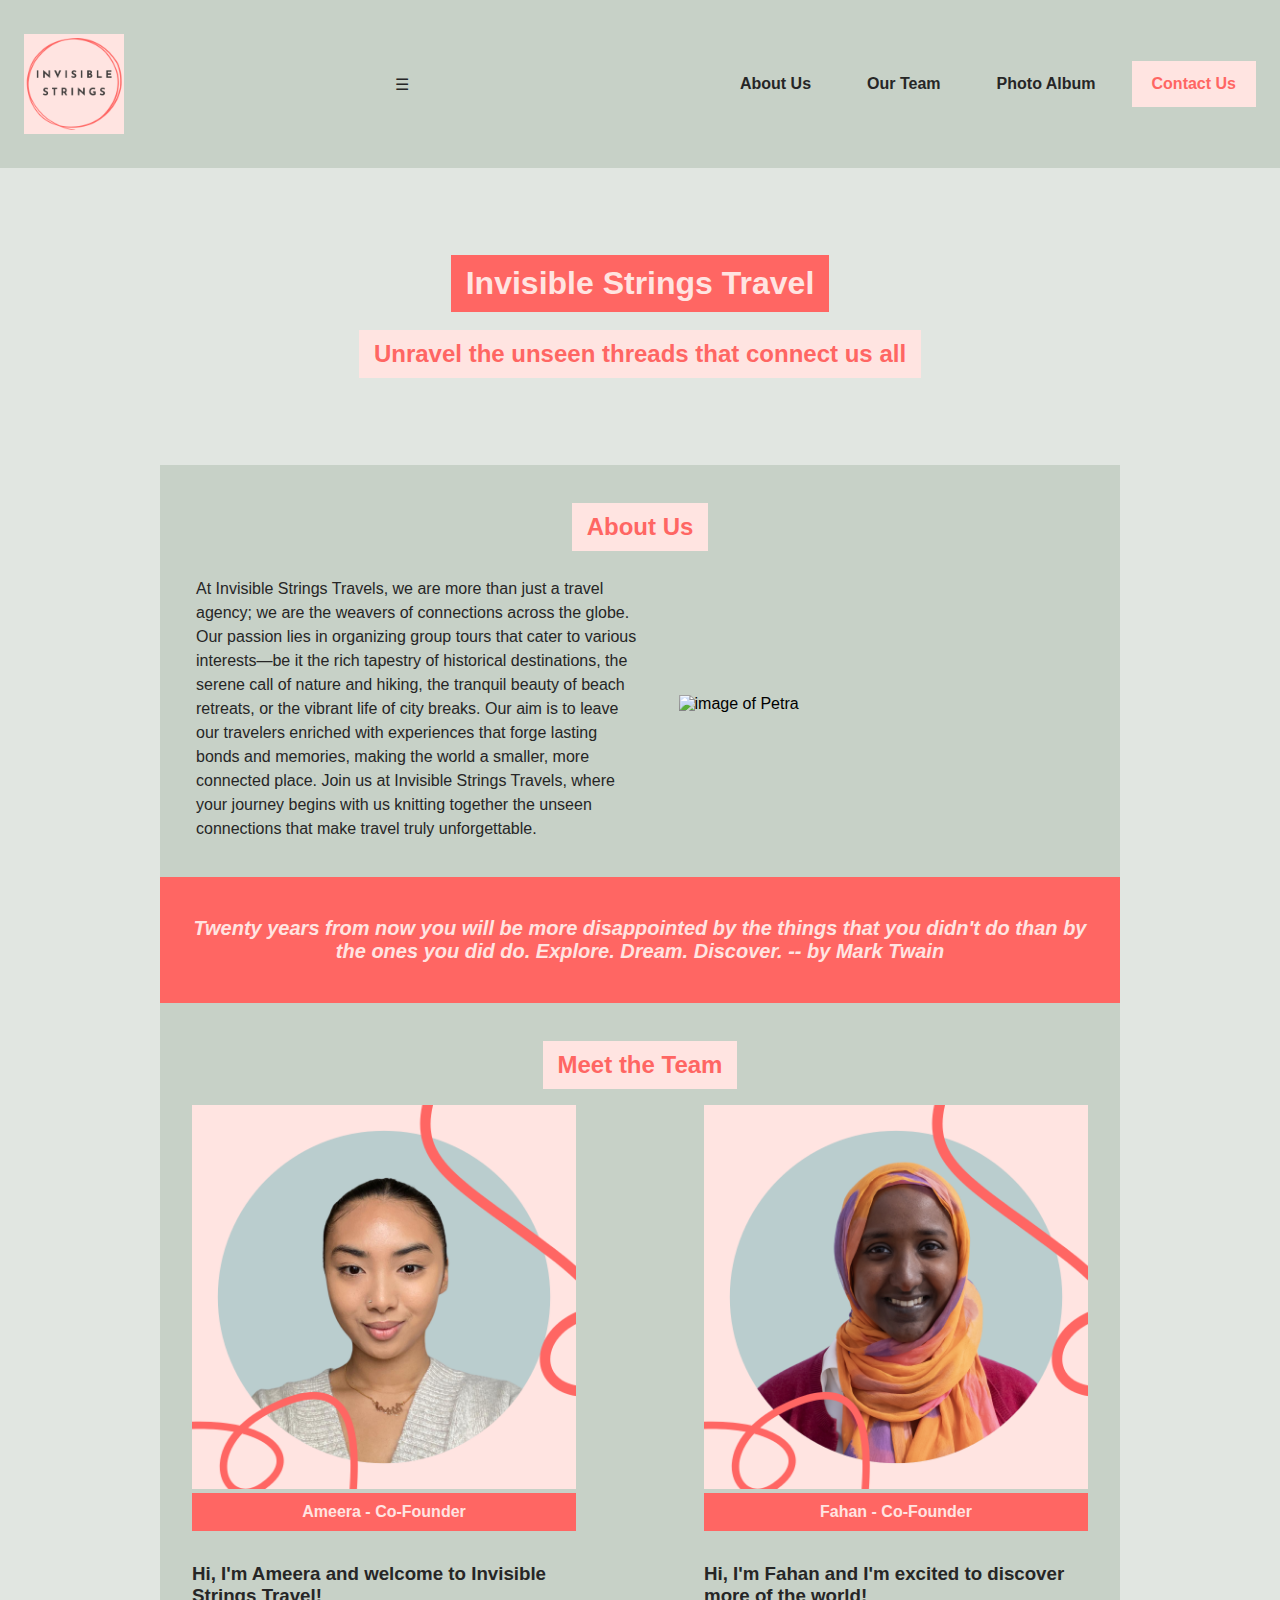
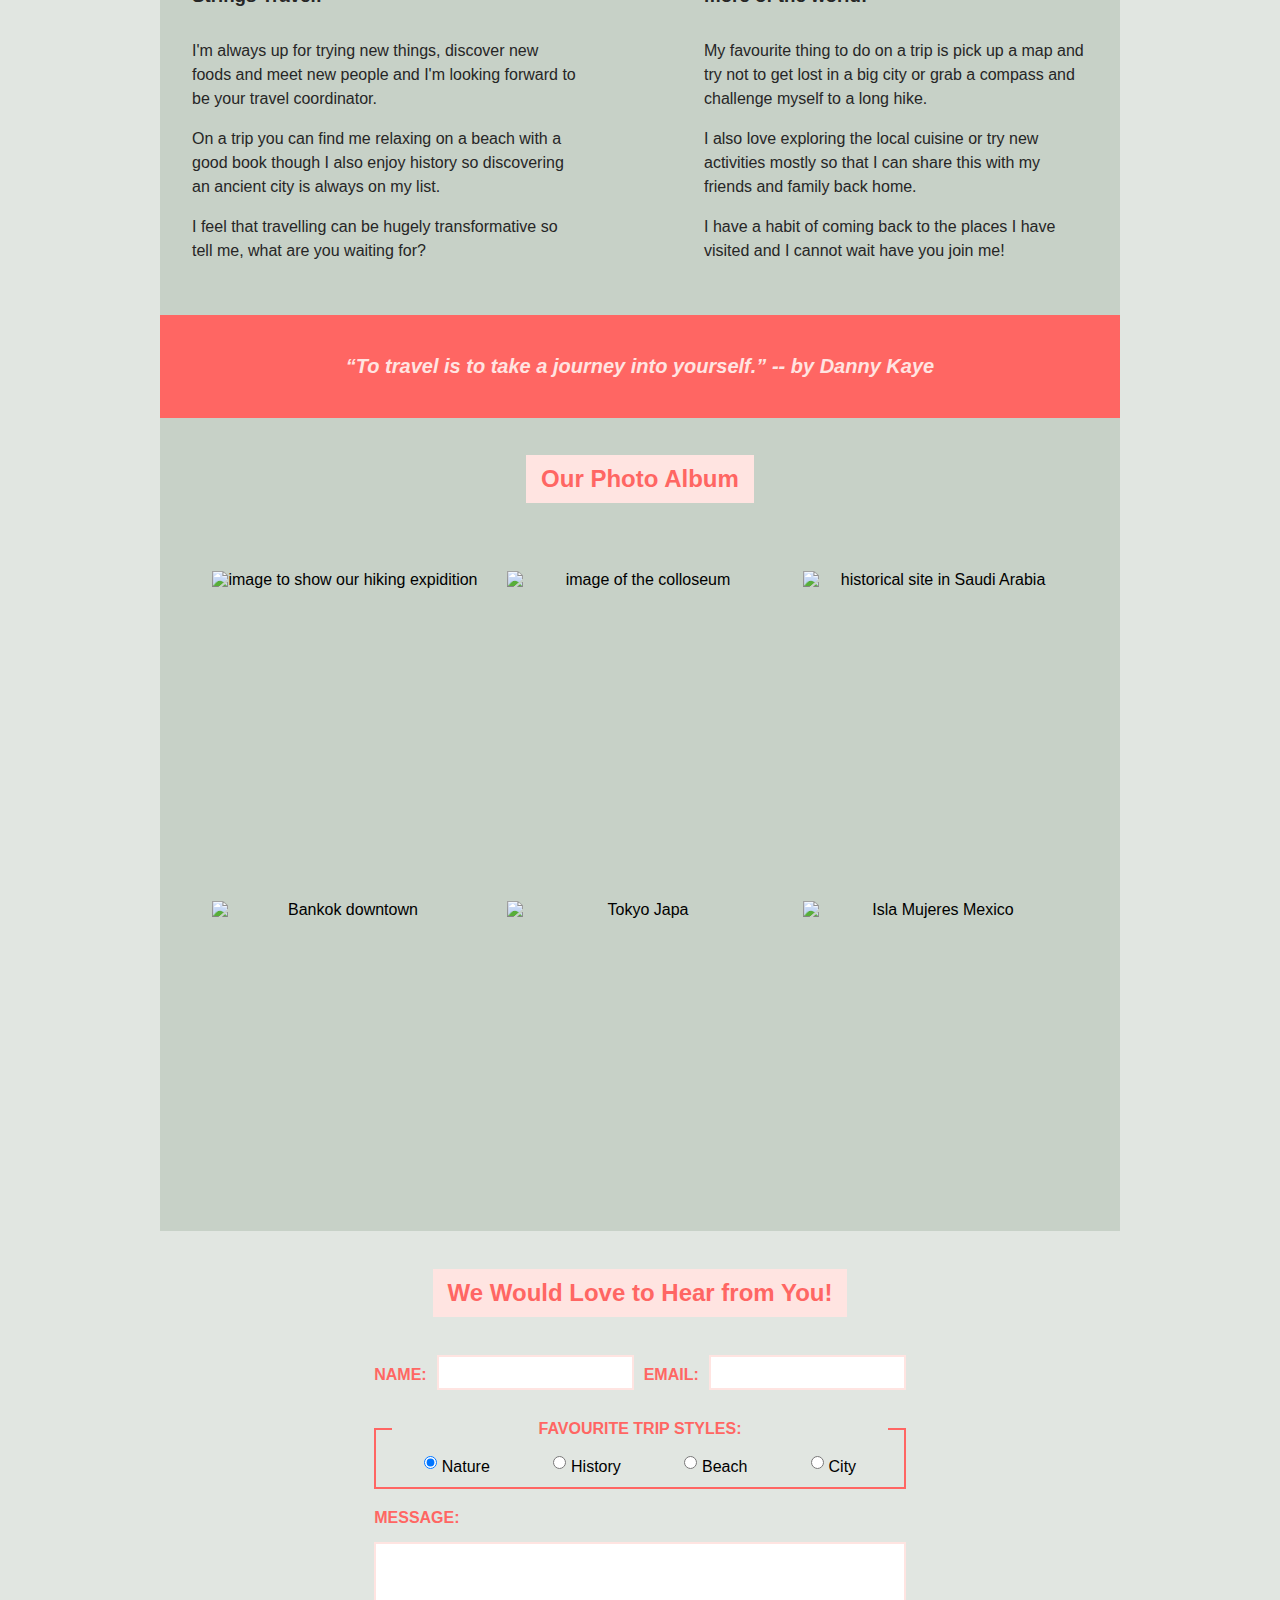
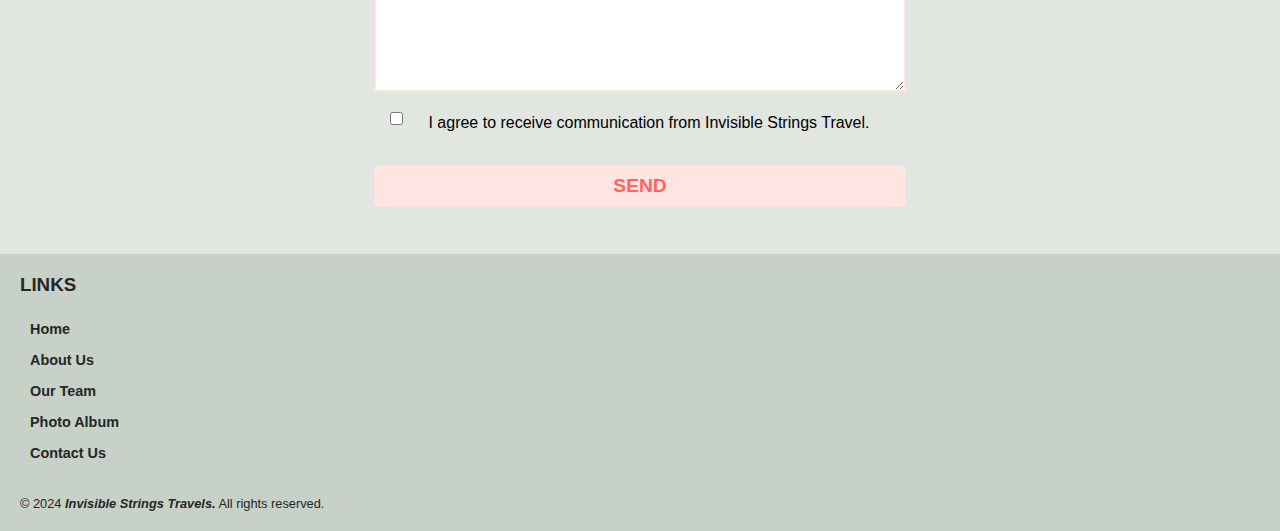
==== commit 98628c5a: "Moved the javascript file in the head section using defer so it executes after the html is loaded" ====
--- a/index 13.24.06.html
+++ b/index 13.24.06.html
@@ -4,7 +4,8 @@
     <meta charset="UTF-8" />
     <meta name="viewport" content="width=device-width, initial-scale=1.0" />
     <link rel="stylesheet" href="style.css" />
-    <title>Ameera and Fahan Agency Website</title>
+    <title>Invisible Strings Travel Agency</title>
+    <script src="script.js" defer></script>
   </head>
 
   <body>
@@ -14,13 +15,16 @@
                 <img src="IST-LOGO.png" alt="Logo">
             </a>
         </div>
+
+        <!-- Nav Toggle Button for Smaller Screens -->
+        <div class="nav.toggle">☰</div> 
+
         <ul class="row">
             <li><a href="#about">About Us</a></li>
             <li><a href="#team">Our Team</a></li>
             <li><a href="#travels">Photo Album</a></li>
             <li><a href="#contact">Contact Us</a></li>
         </ul>   
-        <script src="script.js"></script>
     </nav>
 
     <header id="header">
--- a/style.css
+++ b/style.css
@@ -153,6 +153,7 @@
 }
 
 .flex-image {
+    flex-shrink: 0;
     padding: 20px; /* space between the image and the right side of the parent container */
     width: 48%;  /* width of image will be 48% of the container */
 }
@@ -292,19 +293,7 @@
 
 }
 
-/* anything under 1024px  */
-@media screen and (max-width: 1024px) {
-    .image-grid {
-        --num-cols: 2;
-        --row-height: 200px;
-    }
-
-}
-
-.image-grid > img {
-    width: 100%;
-    height: 100%;
-}
+
 
 /*------------------------------------*\
   #CONTACT
@@ -512,3 +501,121 @@
   color: #262626; /* Sets text color for both unvisited and visited links */
   text-decoration: none; /* Removes underline from all links */
 }
+
+
+/*------------------------------------*\
+  #MEDIA-QUERIES
+\*------------------------------------*/
+
+/**
+* Navigation-Menu
+ */
+
+
+
+/**
+* Header-Section
+ */
+
+@media (max-width: 600px) {
+  header {
+    height: auto; /* Makes the height more flexible */
+    padding: 20px 10px; /* Increases padding for smaller screens */
+  }
+
+  header h1, header h2 {
+    padding: 8px 10px; /* Adjusts padding for smaller screens */
+    text-align: center; /* Ensures text is centered */
+  }
+}
+
+/**
+* About-Us
+ */
+
+ @media (max-width: 768px) {
+  .row {
+    flex-direction: column; /* Stack flex items vertically */
+    margin: 0.5rem; /* Reduce the overall margin of the container if necessary */
+  }
+
+  .flex-item, .flex-image {
+    width: 90%; /* Increase width to use more of the screen's space */
+    margin: 0.5rem auto; /* Center items and provide some vertical spacing */
+  }
+}
+
+/**
+* Meet-the-Team
+ */
+
+ @media (max-width: 768px) {
+  .meet-founder-part {
+    width: calc(100% - 4rem); /* Takes up nearly the full width, allowing for some margin */
+    margin: 1rem 2rem; /* Adjusts margin for smaller screens */
+  }
+}
+
+
+ /**
+* Photo-Grid
+ */
+
+/* anything under 1024px  */
+@media screen and (max-width: 600px) {
+  .image-grid {
+      --num-cols: 2;
+      --row-height: 200px;
+  }
+
+}
+
+.image-grid > img {
+  width: 100%;
+  height: 100%;
+}
+
+
+/**
+* Contact-Us
+ */
+
+ @media (max-width: 768px) {
+  #contact h2 {
+    padding: 10px 5px; /* Adjusted padding for smaller screens */
+    box-sizing: border-box; 
+    max-width: calc(100% - 20px); /* Adjust max-width to prevent overflow, adjusted for padding */
+    width: auto; /* Adjusts width to auto to ensure it scales with the screen size */
+  }
+
+  .form-row, fieldset, .checkbox-wrapper {
+    flex-direction: column; /* Stacks elements vertically */
+    align-items: flex-start; /* Aligns items to the start, useful for left-aligning in a column layout */
+    min-width: 0; /* Removes the minimum width constraint */
+  }
+
+  .form-row input[type="text"],
+  .form-row input[type="email"],
+  fieldset,
+  textarea.border-style, 
+  button.border-style {
+    width: calc(100% - 20px); /* Full width for smaller screens, adjusted for potential padding/margins */
+  }
+
+  .form-row label, 
+  .radio-container label.radio, 
+  label.checkbox, 
+  label[for="message"] {
+    width: auto; /* Adjusts width to content, preventing overflow */
+    text-align: left; /* Ensures labels are left-aligned */
+  }
+
+  input[type="radio"].border-style + label.radio,
+  input[type="checkbox"].border-style {
+    margin: 0; /* Adjusts margin for better alignment */
+  }
+  
+  .radio-container, .checkbox-wrapper {
+    justify-content: flex-start; /* Aligns radio buttons and checkboxes to the start */
+  }
+}
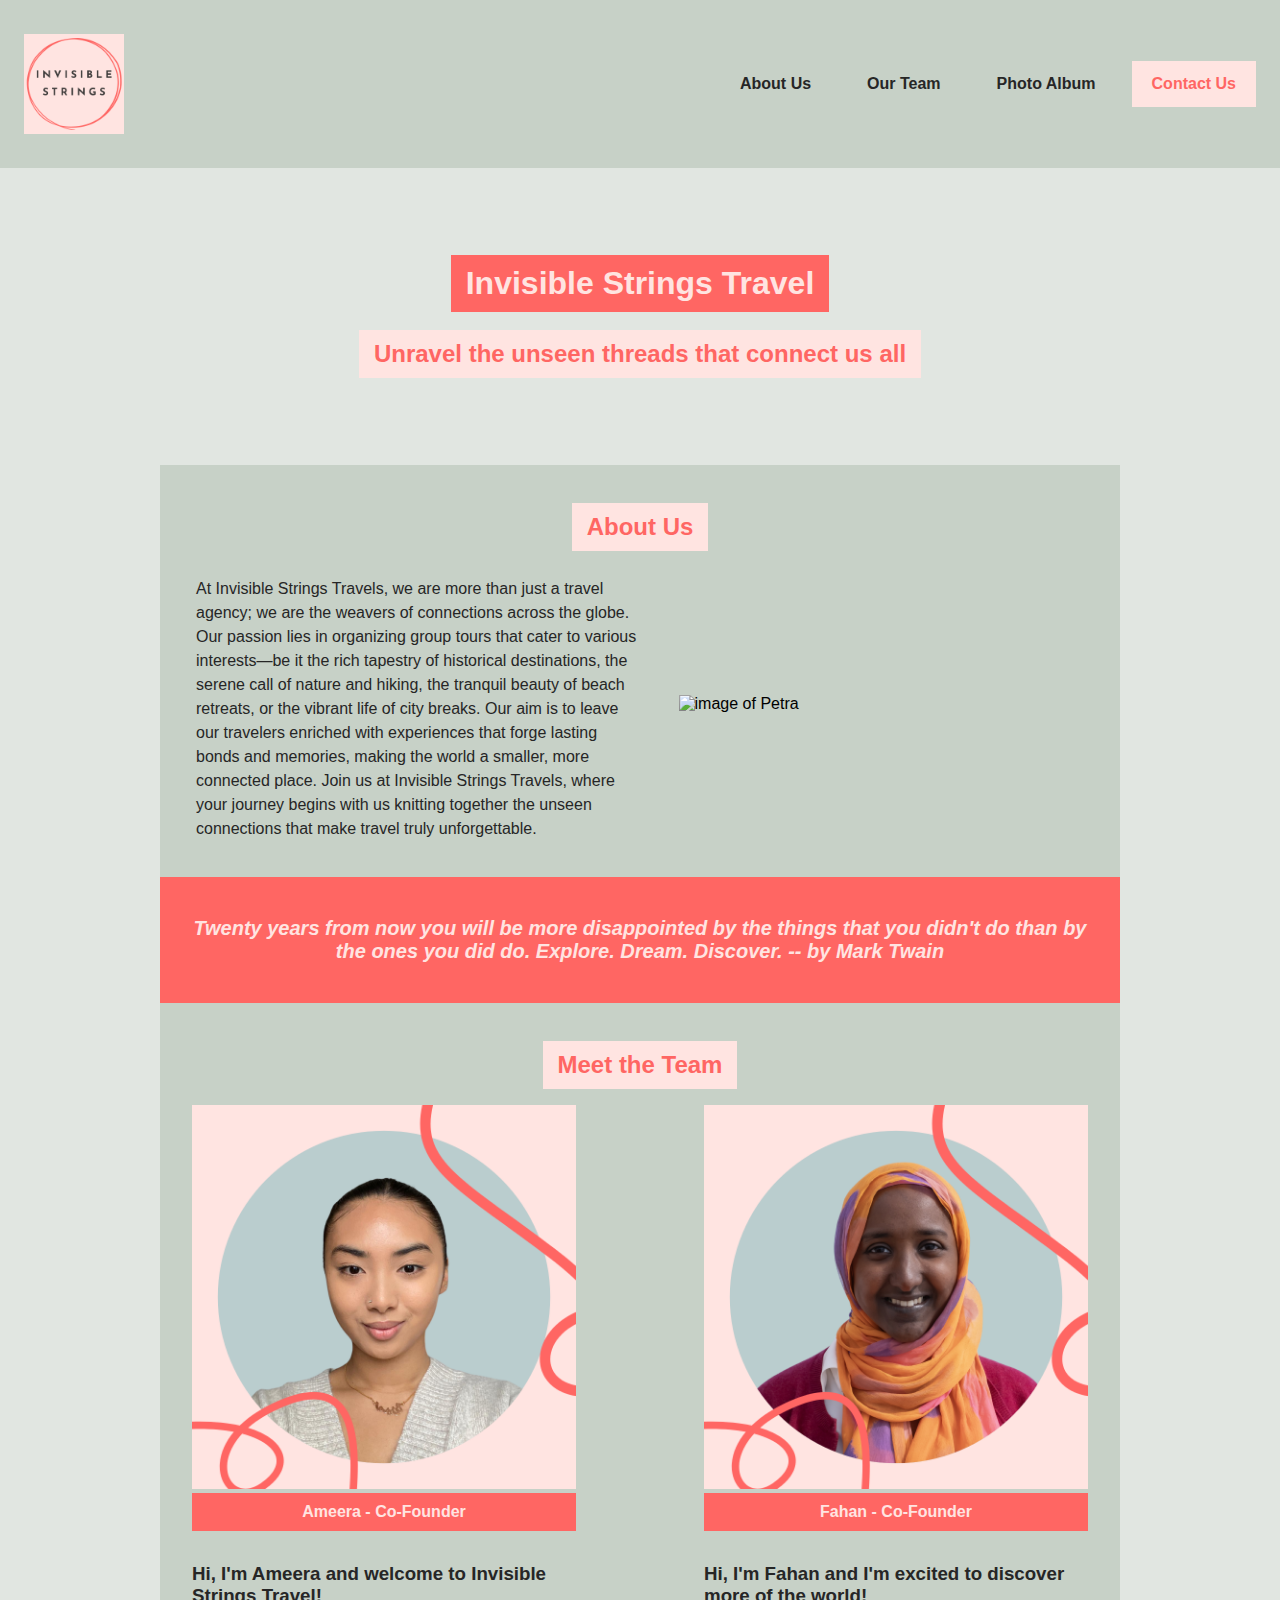
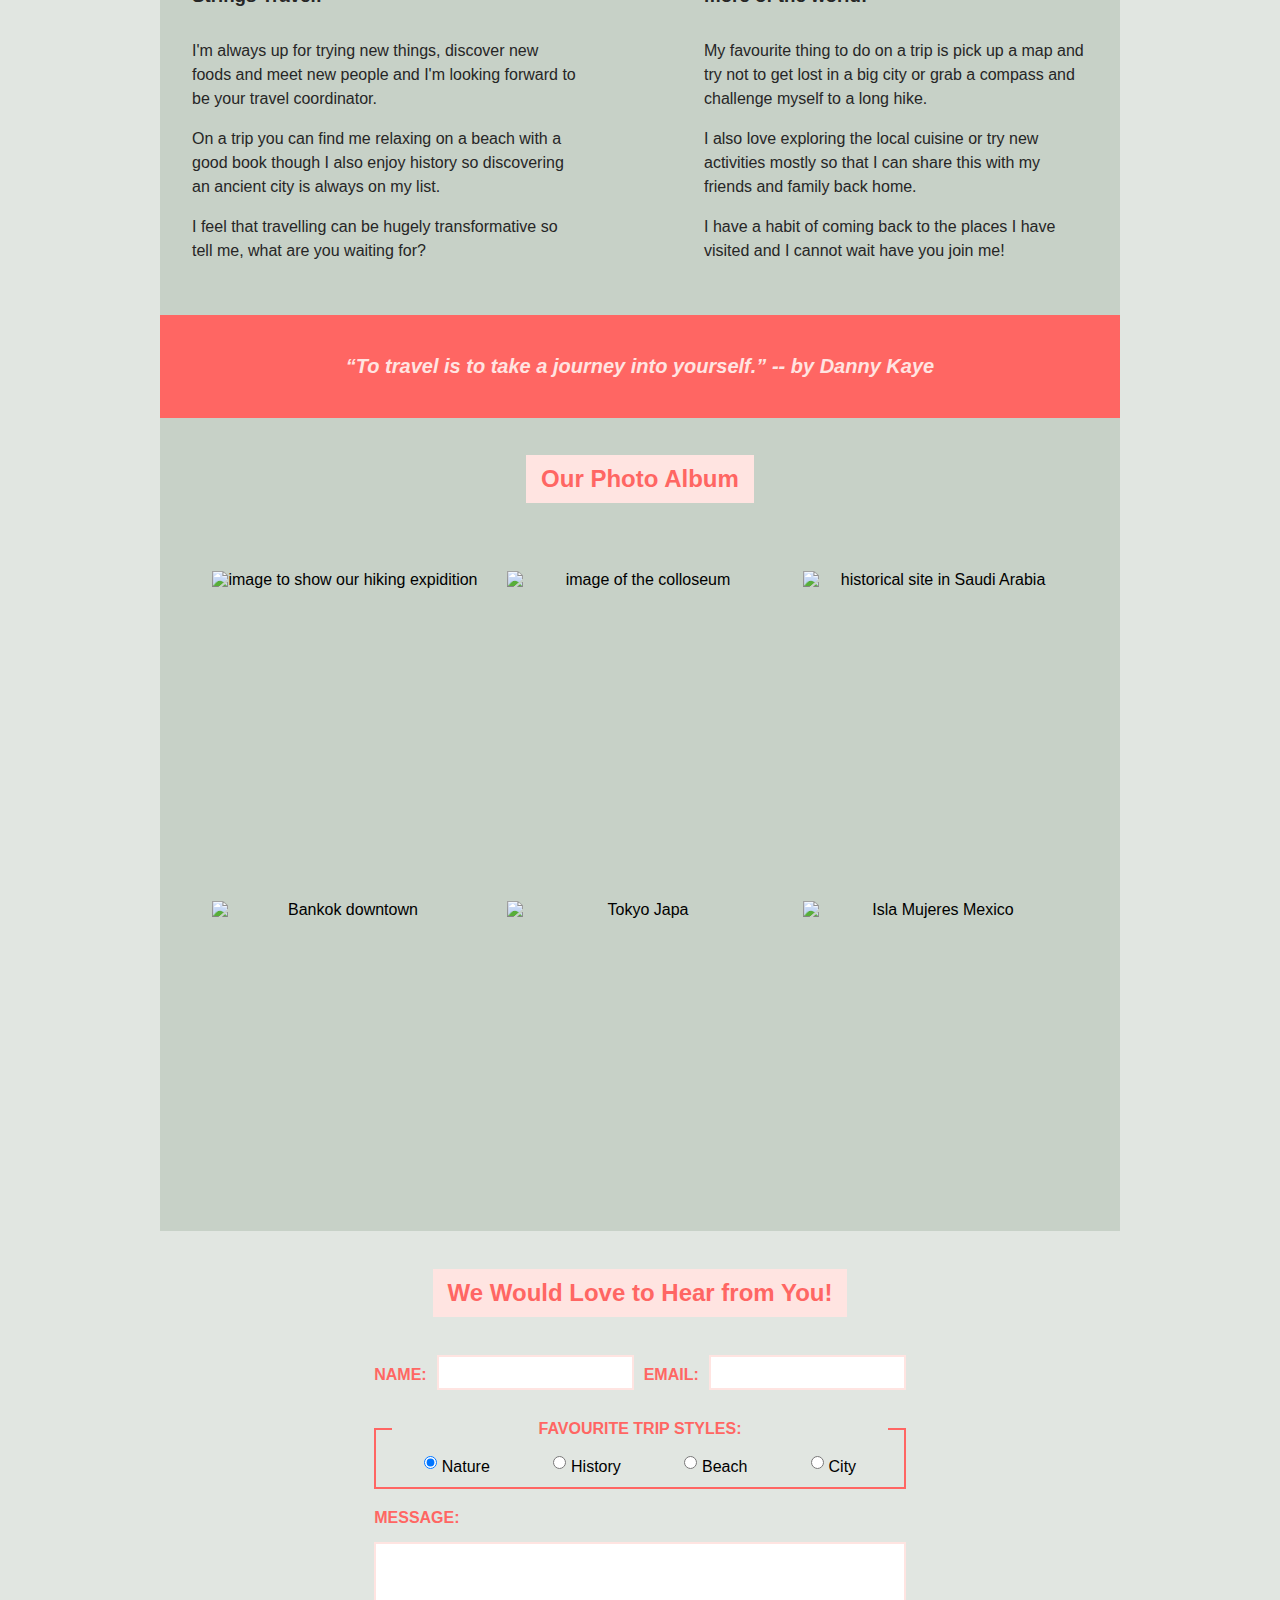
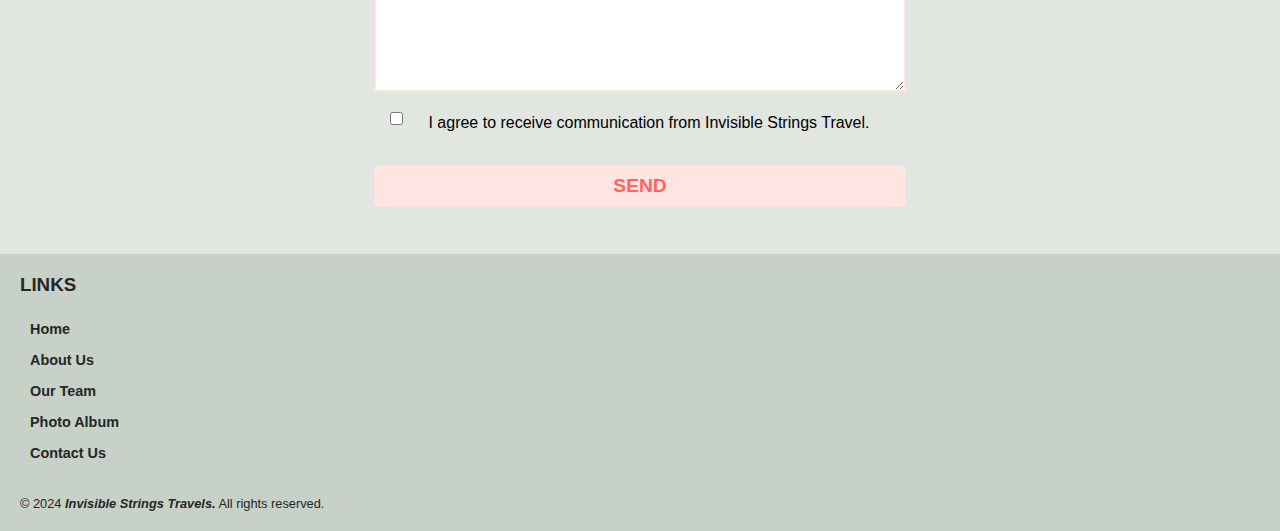
==== commit b9ed432c: "Added javascript for toggle function event listener and added css media query for toggle" ====
--- a/index 13.24.06.html
+++ b/index 13.24.06.html
@@ -17,7 +17,7 @@
         </div>
 
         <!-- Nav Toggle Button for Smaller Screens -->
-        <div class="nav.toggle">☰</div> 
+        <div class="nav-toggle">☰</div> 
 
         <ul class="row">
             <li><a href="#about">About Us</a></li>
--- a/style.css
+++ b/style.css
@@ -53,6 +53,10 @@
   padding: 10px 0; 
   width: 100px; 
   height: auto; 
+}
+
+.nav-toggle {
+  display: none;
 }
 
 /* Setting up a flexbox layout */
@@ -511,7 +515,26 @@
 * Navigation-Menu
  */
 
-
+ @media (max-width: 768px) {
+  .nav-toggle {
+    display: block; /* Show the toggle button on smaller screens */
+    cursor: pointer;
+    padding: 10px;
+    margin: 10px;
+    color:#FF6663;
+    background-color: #FFE4E1;
+    font-size: 1.2em;
+    font-weight: bold;
+    cursor: pointer;
+  }
+
+  .nav-toggle:hover {
+    background-color: #FF6663;
+    color: #FFE4E1; 
+    font-size: 1.2em;
+    font-weight: bold;
+  }
+}
 
 /**
 * Header-Section
